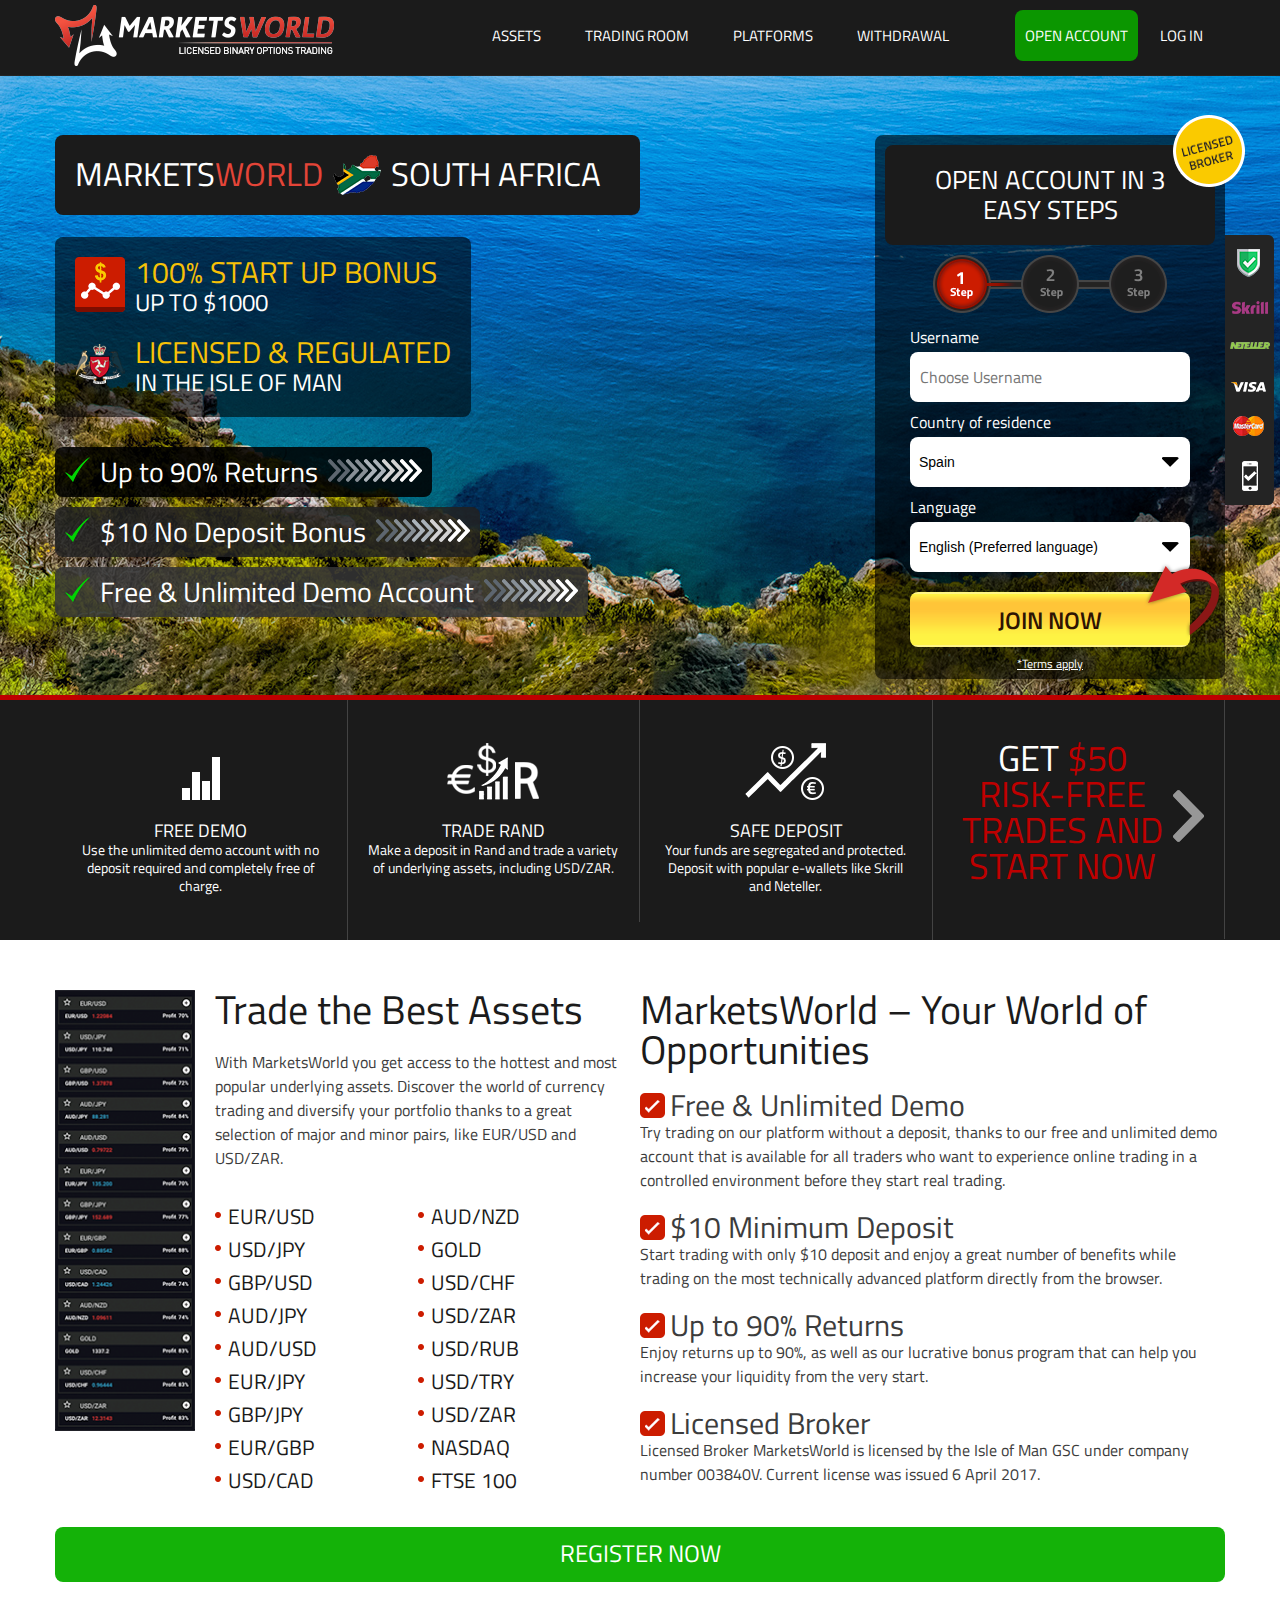
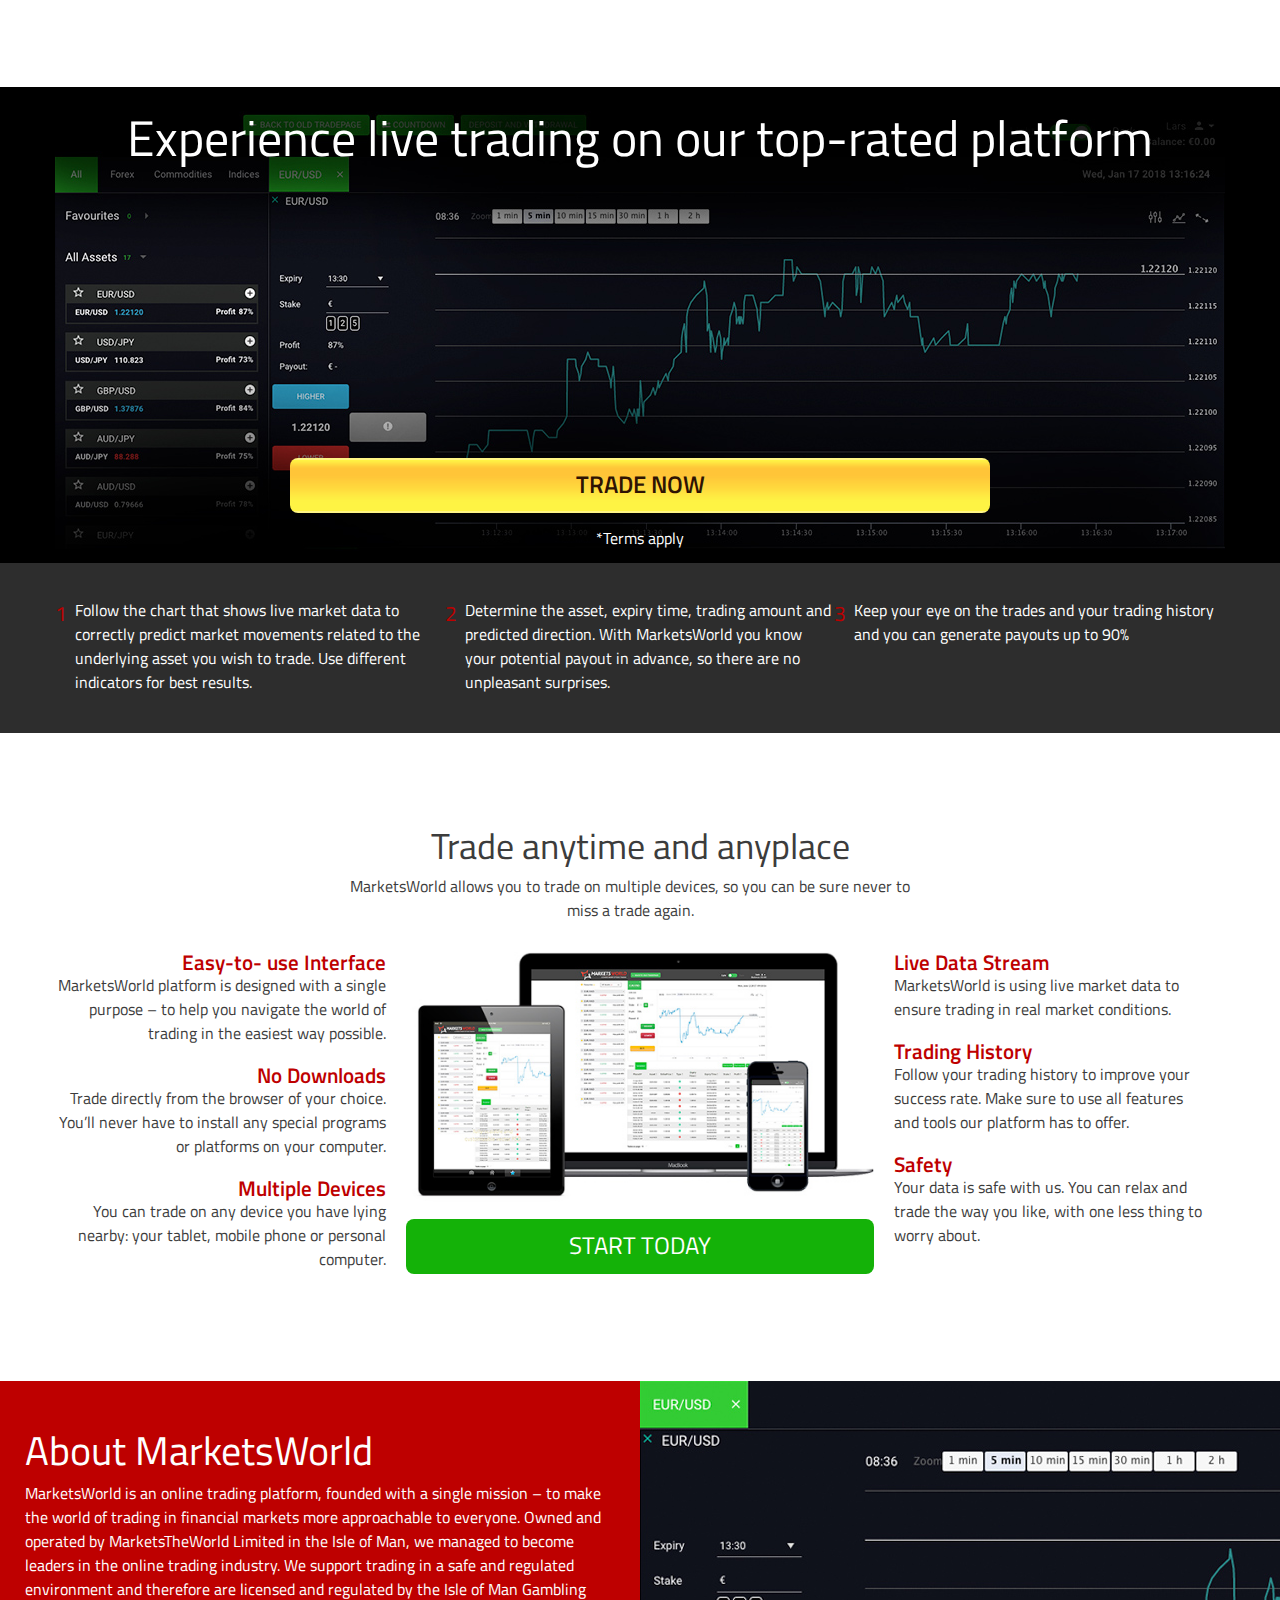
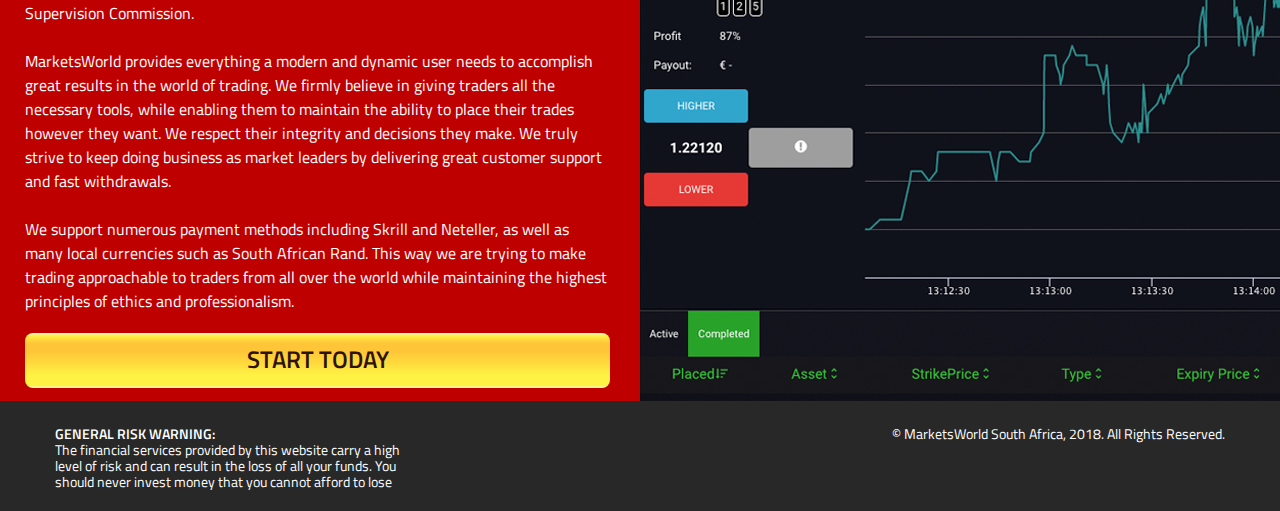
==== index.html @ 1f53af5d "chenged image" ====
<!DOCTYPE html>
<html>
<head>
	<meta charset="UTF-8">
	<title>MarketsWorld South Africa</title>
	<meta name="description" content="MarketsWorld South Africa">
	<meta http-equiv="Content-Language" content="en" /> 
	<meta http-equiv="X-UA-Compatible" content="IE=edge">
	<meta name="viewport" content="width=device-width, initial-scale=0.768, maximum-scale=0.768" />
	<meta http-equiv="Content-Language" content="da" /> 
	<link rel="alternate" href="https://www.marketsworld.co.za/"/>
	<link rel="shortcut icon" href="images/favicon.ico" type="image/x-icon">
	<link rel="icon" href="images/favicon.ico" type="image/x-icon">
	<link rel="stylesheet" href="main.css" type="text/css" />
	<script src="https://ajax.googleapis.com/ajax/libs/jquery/3.2.1/jquery.min.js"></script>
	<script src="https://ajax.aspnetcdn.com/ajax/jquery.validate/1.15.0/jquery.validate.js"></script>
	<script src="https://ajax.aspnetcdn.com/ajax/jquery.validate/1.11.1/additional-methods.js"></script>
	<!--[if IE]>
	  <script src="http://html5shiv.googlecode.com/svn/trunk/html5.js"></script><![endif]-->
	<!--[if lte IE 7]>
	  <script src="js/IE8.js" type="text/javascript"></script><![endif]-->
	<!--[if lt IE 7]>
	 <link rel="stylesheet" type="text/css" media="all" href="css/ie6.css"/><![endif]-->
	 <!-- BEGIN LivePerson Monitor. -->
	<script type="text/javascript">
		window.lpTag=window.lpTag||{},"undefined"==typeof window.lpTag._tagCount?(window.lpTag={site:'28302544'||"",section:lpTag.section||"",tagletSection:lpTag.tagletSection||null,autoStart:lpTag.autoStart!==!1,ovr:lpTag.ovr||{},_v:"1.8.0",_tagCount:1,protocol:"https:",events:{bind:function(t,e,i){lpTag.defer(function()

		{lpTag.events.bind(t,e,i)}
		,0)},trigger:function(t,e,i){lpTag.defer(function()

		{lpTag.events.trigger(t,e,i)}
		,1)}},defer:function(t,e)

		{0==e?(this._defB=this._defB||[],this._defB.push(t)):1==e?(this._defT=this._defT||[],this._defT.push(t)):(this._defL=this._defL||[],this._defL.push(t))}
		,load:function(t,e,i){var n=this;setTimeout(function()

		{n._load(t,e,i)}
		,0)},_load:function(t,e,i)

		{var n=t;t||(n=this.protocol+"//"+(this.ovr&&this.ovr.domain?this.ovr.domain:"lptag.liveperson.net")+"/tag/tag.js?site="+this.site);var a=document.createElement("script");a.setAttribute("charset",e?e:"UTF-8"),i&&a.setAttribute("id",i),a.setAttribute("src",n),document.getElementsByTagName("head").item(0).appendChild(a)}
		,init:function(){this._timing=this._timing||{},this._timing.start=(new Date).getTime();var t=this;window.attachEvent?window.attachEvent("onload",function()

		{t._domReady("domReady")}):(window.addEventListener("DOMContentLoaded",function(){t._domReady("contReady")},!1),window.addEventListener("load",function(){t._domReady("domReady")}
		,!1)),"undefined"==typeof window._lptStop&&this.load()},start:function()

		{this.autoStart=!0}
		,_domReady:function(t){this.isDom||(this.isDom=!0,this.events.trigger("LPT","DOM_READY",

		{t:t}
		)),this._timing[t]=(new Date).getTime()},vars:lpTag.vars||[],dbs:lpTag.dbs||[],ctn:lpTag.ctn||[],sdes:lpTag.sdes||[],hooks:lpTag.hooks||[],ev:lpTag.ev||[]},lpTag.init()):window.lpTag._tagCount+=1;
	</script>
	<!-- END LivePerson Monitor. -->
</head>
<body>

	<div class="wrapper">
		<header>
			<div class="login-form">
				<div class="content">
					<div class="close-login">X</div>
					<label class="login-error"><b>Invalid email or password.</b></label>
					<form id="login_form" action="https://www.marketsworld.com/users/sign_in_south_africa" method="post">
						<input class="input" id="user_login_email" name="user[email]" placeholder="E-MAIL" size="" type="email" value="" required>
						<input autocomplete="off" class="input" id="user_login_password" name="user[password]" placeholder="PASSWORD" size="" type="password" required>
						<input type="hidden" name="south_africa_login" value="true">
						<input id="login_button" class="submit" name="submit" type="submit" value="Log in">
					</form>
				</div>

			</div>
			<div class="topbar">
				<div class="content">
					<div class="logo"><img src="images/marketsworld-logo.png" alt="Marketsworld South Africa"/></div>
					<nav class="menu">
						<div class="navtoogle"></div>
						<ul class="nav">
							<li><a href="#ID-assets">Assets</a></li>
							<li><a href="#ID-tradingroom">Trading room</a></li>
							<li><a href="#ID-platform">Platforms</a></li>
							<li><a href="#ID-withdrawal">Withdrawal</a></li>
							<li>
								<div id="LP_DIV_1455013600175"><div id="LPMcontainer-1521010305046-0" class="LPMcontainer LPMoverlay" role="button" tabindex="0" style="display: none;"><div id="LPMlabel-1521010305048-1" class="LPMlabel">LIVE CHAT</div></div></div>
							</li>
							<li class="green menu-openaccount"><a>Open Account</a></li>
							<!-- <li class="menu-login"><a href="https://www.marketsworld.com/">Log in</a></li> -->
							<li class="menu-login"><a href="javascript:void(0)">Log in</a></li>
						</ul>
					</nav>
				</div>
				
			</div>
			<div class="slidearea">
				<div class="content">
					<div class="text">
						<!-- PAGE HEADER -->
						<h1><div>Markets<span>World</span></div><div class="flag"><img src="images/sa-flag.png" alt="MarketsWorld South Africa" /></div><div>South Africa</div></h1>

						<!-- SUBHEADERS WITH ICONS -->
						<div class="subheader">
							<div>
								<img src="images/icon-red-1.png" alt="100% Start Up Bonus" /><div><span>100% Start Up Bonus</span>Up to $1000</div>
							</div>
							<div>
								<img src="images/iom.png" alt="$50 risk free trades for new traders" /><div><span>Licensed &amp; Regulated</span>In the Isle of Man</div>
							</div>
						</div>

						<!-- BULLET POINTS -->
						<div class="bulletpoints">
							<ul>
								<li><img class="checkmark" src="images/checkmark.png" alt="Marketsworld South Africa"/><span>Up to 90% Returns</span><img class="arrows" src="images/arrows.png" alt="Marketsworld South Africa"/></li>
								<li><img class="checkmark" src="images/checkmark.png" alt="Marketsworld South Africa"/><span>$10 No Deposit Bonus</span><img class="arrows" src="images/arrows.png" alt="Marketsworld South Africa"/></li>
								<li><img class="checkmark" src="images/checkmark.png" alt="Marketsworld South Africa"/><span>Free &amp; Unlimited Demo Account</span><img class="arrows" src="images/arrows.png" alt="Marketsworld South Africa"/></li>
							</ul>
						</div>

					</div>

					<div class="reg">
						<div class="reg-box">						
							<div class="reg-header"><span>OPEN ACCOUNT IN 3 EASY STEPS</span></div>
							<div class="reg-icons"><img src="images/reg-icons.png" alt="Register with Marketsworld South Africa"/></div>
							<div class="splash-licensed"><img src="images/licensed-broker.png" alt="MarketsWorld Licensed Broker"/></div>
							<form name="registration_1" id="registration_one" class="registration_1" action="https://www.marketsworld.com/users" method="post">
								<input type="hidden" name="mw_sa_form" value="true">
								<div class="reg-content reg-step-1 first_part_1">
									<div class="steps"><img src="images/reg-step-1.png"/></div>
									<div>
										<label>Username</label>
										<input id="user_name_1" type="text" placeholder="Choose Username" name="user[login]" />

										<label>Country of residence</label>
										<div class="styled-select dropdown">
											<select id="user_country_1" name="user[country]">
												<option value="Afghanistan">Afghanistan</option>
												<option value="Åland Islands">Åland Islands</option>
												<option value="Albania">Albania</option>
												<option value="Algeria">Algeria</option>
												<option value="American Samoa">American Samoa</option>
												<option value="Andorra">Andorra</option>
												<option value="Angola">Angola</option>
												<option value="Anguilla">Anguilla</option>
												<option value="Antarctica">Antarctica</option>
												<option value="Antigua and Barbuda">Antigua and Barbuda</option>
												<option value="Argentina">Argentina</option>
												<option value="Armenia">Armenia</option>
												<option value="Aruba">Aruba</option>
												<option value="Australia">Australia</option>
												<option value="Austria">Austria</option>
												<option value="Azerbaijan">Azerbaijan</option>
												<option value="Bahamas">Bahamas</option>
												<option value="Bahrain">Bahrain</option>
												<option value="Bangladesh">Bangladesh</option>
												<option value="Barbados">Barbados</option>
												<option value="Belarus">Belarus</option>
												<option value="Belgium">Belgium</option>
												<option value="Belize">Belize</option>
												<option value="Benin">Benin</option>
												<option value="Bermuda">Bermuda</option>
												<option value="Bhutan">Bhutan</option>
												<option value="Bolivia">Bolivia</option>
												<option value="Bosnia and Herzegovina">Bosnia and Herzegovina</option>
												<option value="Botswana">Botswana</option>
												<option value="Bouvet Island">Bouvet Island</option>
												<option value="Brazil">Brazil</option>
												<option value="British Indian Ocean Territory">British Indian Ocean Territory</option>
												<option value="Brunei Darussalam">Brunei Darussalam</option>
												<option value="Bulgaria">Bulgaria</option>
												<option value="Burkina Faso">Burkina Faso</option>
												<option value="Burundi">Burundi</option>
												<option value="Cambodia">Cambodia</option>
												<option value="Cameroon">Cameroon</option>
												<option value="Canada">Canada</option>
												<option value="Cape Verde">Cape Verde</option>
												<option value="Cayman Islands">Cayman Islands</option>
												<option value="Central African Republic">Central African Republic</option>
												<option value="Chad">Chad</option>
												<option value="Chile">Chile</option>
												<option value="China">China</option>
												<option value="Christmas Island">Christmas Island</option>
												<option value="Cocos (Keeling) Islands">Cocos (Keeling) Islands</option>
												<option value="Colombia">Colombia</option>
												<option value="Comoros">Comoros</option>
												<option value="Congo">Congo</option>
												<option value="Congo, the Democratic Republic of the">Congo, the Democratic Republic of the</option>
												<option value="Cook Islands">Cook Islands</option>
												<option value="Costa Rica">Costa Rica</option>
												<option value="Croatia">Croatia</option>
												<option value="Cuba">Cuba</option>
												<option value="Cyprus">Cyprus</option>
												<option value="Czech Republic">Czech Republic</option>
												<option value="Côte d'Ivoire">Côte d'Ivoire</option>
												<option value="Denmark">Denmark</option>
												<option value="Djibouti">Djibouti</option>
												<option value="Dominica">Dominica</option>
												<option value="Dominican Republic">Dominican Republic</option>
												<option value="Ecuador">Ecuador</option>
												<option value="Egypt">Egypt</option>
												<option value="El Salvador">El Salvador</option>
												<option value="Equatorial Guinea">Equatorial Guinea</option>
												<option value="Eritrea">Eritrea</option>
												<option value="Estonia">Estonia</option>
												<option value="Ethiopia">Ethiopia</option>
												<option value="Falkland Islands (Malvinas)">Falkland Islands (Malvinas)</option>
												<option value="Faroe Islands">Faroe Islands</option>
												<option value="Fiji">Fiji</option>
												<option value="Finland">Finland</option>
												<option value="France">France</option>
												<option value="French Guiana">French Guiana</option>
												<option value="French Polynesia">French Polynesia</option>
												<option value="French Southern Territories">French Southern Territories</option>
												<option value="Gabon">Gabon</option>
												<option value="Gambia">Gambia</option>
												<option value="Georgia">Georgia</option>
												<option value="Germany">Germany</option>
												<option value="Ghana">Ghana</option>
												<option value="Gibraltar">Gibraltar</option>
												<option value="Greece">Greece</option>
												<option value="Greenland">Greenland</option>
												<option value="Grenada">Grenada</option>
												<option value="Guadeloupe">Guadeloupe</option>
												<option value="Guam">Guam</option>
												<option value="Guatemala">Guatemala</option>
												<option value="Guernsey">Guernsey</option>
												<option value="Guinea">Guinea</option>
												<option value="Guinea-Bissau">Guinea-Bissau</option>
												<option value="Guyana">Guyana</option>
												<option value="Haiti">Haiti</option>
												<option value="Heard Island and McDonald Islands">Heard Island and McDonald Islands</option>
												<option value="Holy See (Vatican City State)">Holy See (Vatican City State)</option>
												<option value="Honduras">Honduras</option>
												<option value="Hong Kong">Hong Kong</option>
												<option value="Hungary">Hungary</option>
												<option value="Iceland">Iceland</option>
												<option value="India">India</option>
												<option value="Indonesia">Indonesia</option>
												<option value="Iran, Islamic Republic of">Iran, Islamic Republic of</option>
												<option value="Iraq">Iraq</option>
												<option value="Ireland">Ireland</option>
												<option value="Isle of Man">Isle of Man</option>
												<option value="Israel">Israel</option>
												<option value="Jamaica">Jamaica</option>
												<option value="Japan">Japan</option>
												<option value="Jersey">Jersey</option>
												<option value="Jordan">Jordan</option>
												<option value="Kazakhstan">Kazakhstan</option>
												<option value="Kenya">Kenya</option>
												<option value="Kiribati">Kiribati</option>
												<option value="Korea, Democratic People's Republic of">Korea, Democratic People's Republic of</option>
												<option value="Korea, Republic of">Korea, Republic of</option>
												<option value="Kuwait">Kuwait</option>
												<option value="Kyrgyzstan">Kyrgyzstan</option>
												<option value="Lao People's Democratic Republic">Lao People's Democratic Republic</option>
												<option value="Latvia">Latvia</option>
												<option value="Lebanon">Lebanon</option>
												<option value="Lesotho">Lesotho</option>
												<option value="Liberia">Liberia</option>
												<option value="Libyan Arab Jamahiriya">Libyan Arab Jamahiriya</option>
												<option value="Liechtenstein">Liechtenstein</option>
												<option value="Lithuania">Lithuania</option>
												<option value="Luxembourg">Luxembourg</option>
												<option value="Macao">Macao</option>
												<option value="Macedonia, the former Yugoslav Republic of">Macedonia, the former Yugoslav Republic of</option>
												<option value="Madagascar">Madagascar</option>
												<option value="Malawi">Malawi</option>
												<option value="Malaysia">Malaysia</option>
												<option value="Maldives">Maldives</option>
												<option value="Mali">Mali</option>
												<option value="Malta">Malta</option>
												<option value="Marshall Islands">Marshall Islands</option>
												<option value="Martinique">Martinique</option>
												<option value="Mauritania">Mauritania</option>
												<option value="Mauritius">Mauritius</option>
												<option value="Mayotte">Mayotte</option>
												<option value="Mexico">Mexico</option>
												<option value="Micronesia, Federated States of">Micronesia, Federated States of</option>
												<option value="Moldova, Republic of">Moldova, Republic of</option>
												<option value="Monaco">Monaco</option>
												<option value="Mongolia">Mongolia</option>
												<option value="Montenegro">Montenegro</option>
												<option value="Montserrat">Montserrat</option>
												<option value="Morocco">Morocco</option>
												<option value="Mozambique">Mozambique</option>
												<option value="Myanmar">Myanmar</option>
												<option value="Namibia">Namibia</option>
												<option value="Nauru">Nauru</option>
												<option value="Nepal">Nepal</option>
												<option value="Netherlands">Netherlands</option>
												<option value="Netherlands Antilles">Netherlands Antilles</option>
												<option value="New Caledonia">New Caledonia</option>
												<option value="New Zealand">New Zealand</option>
												<option value="Nicaragua">Nicaragua</option>
												<option value="Niger">Niger</option>
												<option value="Nigeria">Nigeria</option>
												<option value="Niue">Niue</option>
												<option value="Norfolk Island">Norfolk Island</option>
												<option value="Northern Mariana Islands">Northern Mariana Islands</option>
												<option value="Norway">Norway</option>
												<option value="Oman">Oman</option>
												<option value="Pakistan">Pakistan</option>
												<option value="Palau">Palau</option>
												<option value="Palestinian Territory, Occupied">Palestinian Territory, Occupied</option>
												<option value="Panama">Panama</option>
												<option value="Papua New Guinea">Papua New Guinea</option>
												<option value="Paraguay">Paraguay</option>
												<option value="Peru">Peru</option>
												<option value="Philippines">Philippines</option>
												<option value="Pitcairn">Pitcairn</option>
												<option value="Poland">Poland</option>
												<option value="Portugal">Portugal</option>
												<option value="Puerto Rico">Puerto Rico</option>
												<option value="Qatar">Qatar</option>
												<option value="Romania">Romania</option>
												<option value="Russian Federation">Russian Federation</option>
												<option value="Rwanda">Rwanda</option>
												<option value="Réunion">Réunion</option>
												<option value="Saint Barthélemy">Saint Barthélemy</option>
												<option value="Saint Helena">Saint Helena</option>
												<option value="Saint Kitts and Nevis">Saint Kitts and Nevis</option>
												<option value="Saint Lucia">Saint Lucia</option>
												<option value="Saint Martin (French part)">Saint Martin (French part)</option>
												<option value="Saint Pierre and Miquelon">Saint Pierre and Miquelon</option>
												<option value="Saint Vincent and the Grenadines">Saint Vincent and the Grenadines</option>
												<option value="Samoa">Samoa</option>
												<option value="San Marino">San Marino</option>
												<option value="Sao Tome and Principe">Sao Tome and Principe</option>
												<option value="Saudi Arabia">Saudi Arabia</option>
												<option value="Senegal">Senegal</option>
												<option value="Serbia">Serbia</option>
												<option value="Seychelles">Seychelles</option>
												<option value="Sierra Leone">Sierra Leone</option>
												<option value="Singapore">Singapore</option>
												<option value="Slovakia">Slovakia</option>
												<option value="Slovenia">Slovenia</option>
												<option value="Solomon Islands">Solomon Islands</option>
												<option value="Somalia">Somalia</option>
												<option value="South Africa">South Africa</option>
												<option value="South Georgia and the South Sandwich Islands">South Georgia and the South Sandwich Islands</option>
												<option value="Spain" selected="selected">Spain</option>
												<option value="Sri Lanka">Sri Lanka</option>
												<option value="Sudan">Sudan</option>
												<option value="Suriname">Suriname</option>
												<option value="Svalbard and Jan Mayen">Svalbard and Jan Mayen</option>
												<option value="Swaziland">Swaziland</option>
												<option value="Sweden">Sweden</option>
												<option value="Switzerland">Switzerland</option>
												<option value="Syrian Arab Republic">Syrian Arab Republic</option>
												<option value="Taiwan">Taiwan</option>
												<option value="Tajikistan">Tajikistan</option>
												<option value="Tanzania, United Republic of">Tanzania, United Republic of</option>
												<option value="Thailand">Thailand</option>
												<option value="Timor-Leste">Timor-Leste</option>
												<option value="Togo">Togo</option>
												<option value="Tokelau">Tokelau</option>
												<option value="Tonga">Tonga</option>
												<option value="Trinidad and Tobago">Trinidad and Tobago</option>
												<option value="Tunisia">Tunisia</option>
												<option value="Turkey">Turkey</option>
												<option value="Turkmenistan">Turkmenistan</option>
												<option value="Turks and Caicos Islands">Turks and Caicos Islands</option>
												<option value="Tuvalu">Tuvalu</option>
												<option value="Uganda">Uganda</option>
												<option value="Ukraine">Ukraine</option>
												<option value="United Arab Emirates">United Arab Emirates</option>
												<option value="United Kingdom">United Kingdom</option>
												<option value="United States">United States</option>
												<option value="United States Minor Outlying Islands">United States Minor Outlying Islands</option>
												<option value="Uruguay">Uruguay</option>
												<option value="Uzbekistan">Uzbekistan</option>
												<option value="Vanuatu">Vanuatu</option>
												<option value="Venezuela">Venezuela</option>
												<option value="Viet Nam">Viet Nam</option>
												<option value="Virgin Islands, British">Virgin Islands, British</option>
												<option value="Virgin Islands, U.S.">Virgin Islands, U.S.</option>
												<option value="Wallis and Futuna">Wallis and Futuna</option>
												<option value="Western Sahara">Western Sahara</option>
												<option value="Yemen">Yemen</option>
												<option value="Zambia">Zambia</option>
												<option value="Zimbabwe">Zimbabwe</option>
											</select>
										</div>
										<label>Language</label>
										<div class="styled-select dropdown">
											<select id="user_last_chosen_language_1" name="user[last_chosen_language]">
												<option value="ES">Español (Preferred language)</option>
												<option value="BG">български (Preferred language)</option>
												<option value="DE">Deutsch (Preferred language)</option>
												<option value="AR">العربية (Preferred language)</option>
												<option value="CN">简体中文  (Preferred language)</option>
												<option value="RO">Română (Preferred language)</option>
												<option value="IT">Italiano (Preferred language)</option>
												<option value="RU">Русский (Preferred language)</option>
												<option value="PO">Português (Preferred language)</option>
												<option value="NL">Dutch (Preferred language)</option>
												<option value="FR">Français (Preferred language)</option>
												<option value="EN" selected="selected">English (Preferred language)</option>
											</select>
										</div>

										<div class="submit-btn"><img src="images/submit-btn-arrow.png" alt="MarketsWorld South Africa"/><input type="button" value="Join Now" class="join_now_1" /></div>
									</div>
									<span class="terms"><a href="#">*Terms apply</a></span>
								</div>
								<div class="reg-content reg-step-2 second_part_1">
									<div class="steps"><img src="images/reg-step-2.png"/></div>
									<div>
										<label>Password</label>
										<input id="user_password_1" type="password" placeholder="Choose password" name="user[password_alias]" title="8 to 20 characters long and includes one of each: uppercase; lowercase; and a number or symbol"/>

										<label>Repeat Password</label>
										<input id="user_password_repeat_1" type="password" placeholder="Repeat password" name="user[password_alias_confirmation]" title="Passwords must match" />

										<div class="birthday">
											<label>Date of birth</label>
											<div class="styled-select dropdown small day">
												<select class="birth" id="user_birthdate_3i_1" name="user[birthdate(3i)]">
													<option value="">Day</option>
													<option value="1">1</option>
													<option value="2">2</option>
													<option value="3">3</option>
													<option value="4">4</option>
													<option value="5">5</option>
													<option value="6">6</option>
													<option value="7">7</option>
													<option value="8">8</option>
													<option value="9">9</option>
													<option value="10">10</option>
													<option value="11">11</option>
													<option value="12">12</option>
													<option value="13">13</option>
													<option value="14">14</option>
													<option value="15">15</option>
													<option value="16">16</option>
													<option value="17">17</option>
													<option value="18">18</option>
													<option value="19">19</option>
													<option value="20">20</option>
													<option value="21">21</option>
													<option value="22">22</option>
													<option value="23">23</option>
													<option value="24">24</option>
													<option value="25">25</option>
													<option value="26">26</option>
													<option value="27">27</option>
													<option value="28">28</option>
													<option value="29">29</option>
													<option value="30">30</option>
													<option value="31">31</option>
												</select>
											</div>

											<div class="styled-select dropdown small month">
												<select class="birth" id="user_birthdate_2i_1" name="user[birthdate(2i)]">
													<option value="">Month</option>
													<option value="1">Jan</option>
													<option value="2">Feb</option>
													<option value="3">Mar</option>
													<option value="4">Apr</option>
													<option value="5">May</option>
													<option value="6">Jun</option>
													<option value="7">Jul</option>
													<option value="8">Aug</option>
													<option value="9">Sep</option>
													<option value="10">Oct</option>
													<option value="11">Nov</option>
													<option value="12">Dec</option>
												</select>
											</div>

											<div class="styled-select dropdown small year">
												<select class="birth" id="user_birthdate_1i_1" name="user[birthdate(1i)]">
												</select>
											</div>
										</div>

										<div id="birthdate_error_message_div_1"></div>

										<div class="submit-btn"><img src="images/submit-btn-arrow.png" alt="MarketsWorld South Africa"/><input type="button" value="Next Step" class="next_step_1" /></div>
										<span class="terms"><a href="#">*Terms apply</a></span>
									</div>
								</div>

								<div class="reg-content reg-step-3 third_part_1">
									<div class="steps"><img src="images/reg-step-3.png"/></div>
									<div>
										<label>Email</label>
										<input id="user_email_1" type="email" placeholder="Your email" name="user[email_alias]" />

										<label>Repeat email</label>
										<input id="user_email_repeat_1" type="email" placeholder="Repeat your email" name="user[email_alias_confirmation]" />

										<div class="check-terms"><input id="user_is_legal_age_1" value="1" type="checkbox" name="user[is_legal_age]"><label>I am 18 years or older</label></div>

										<div class="check-terms"><input id="user_terms_and_conditions_1" value="1" type="checkbox" name="user[terms_and_conditions]"><label>I accept the terms &amp; conditions</label></div>
										<input type="hidden" name="commit" value="Open account">
										<div class="submit-btn"><img src="images/submit-btn-arrow.png" alt="MarketsWorld South Africa"/><input type="submit" value="Complete Registration" class="complete_reg_1" data-disable-with="Complete Registration" /></div>
									</div>
									<span class="terms"><a href="#">*Terms apply</a></span>
								</div>
							</form>
						</div>					
					</div>
					<div class="button yellow mobile-show" style="clear: both; margin-bottom:20px;"><a href="#">Get Started now</a></div>
				</div>
			</div>
			<div class="four-boxes">
				<div class="content">
					<ul>
						<li>
							<div class="icon"><div><img src="images/icon-indicies.png" alt="Marketsworld Indicies"/></div></div>
							<span>FREE DEMO</span>
							<div class="text">Use the unlimited demo account with no deposit required and completely free of charge.</div>
						</li>
						<li>
							<div class="icon"><div><img src="images/icon-traderand.png" alt="Marketsworld trade Rand"/></div></div>
							<span>TRADE RAND</span>
							<div class="text">Make a deposit in Rand and trade a variety of underlying assets, including USD/ZAR.</div>
						</li>
						<li>
							<div class="icon"><div><img src="images/icon-forex.png" alt="Marketsworld forex"/></div></div>
							<span>SAFE DEPOSIT</span>
							<div class="text">Your funds are segregated and protected. Deposit with popular e-wallets like Skrill and Neteller.</div>
						</li>
						<li>
							<img class="four-boxes-arrow" src="images/arrow-grey.png" alt="Marketsworld Indicies"/>
							Get <span>$50 RISK-FREE TRADES AND START NOW</span>
						</li>
					</ul>
				</div>
			</div>
		</header>
		<main>
			<!-- ASSETS -->
			<div id="ID-assets" class="assets">
				<div class="content">
					<div class="left">
						<div class="assets-img"><img src="images/assets.png" alt="Marketsworld assets"></div>
						<div class="assets-list">
							<!-- <h2>Lots of <span>assets</span> to trade</h2> -->
							<h2>Trade the Best Assets</h2>
							<div class="text">
								With MarketsWorld you get access to the hottest and most popular underlying assets. Discover the world of currency trading and diversify your portfolio thanks to a great selection of major and minor pairs, like EUR/USD and USD/ZAR.
							</div>
							<div class="list">
								<ul>
									<li>EUR/USD</li>
									<li>USD/JPY</li>
									<li>GBP/USD</li>
									<li>AUD/JPY</li>
									<li>AUD/USD</li>
									<li>EUR/JPY</li>
									<li>GBP/JPY</li>
									<li>EUR/GBP</li>
									<li>USD/CAD</li>
								</ul>
							</div>
							<div class="list">
								<ul>
									<li>AUD/NZD</li>
									<li>GOLD</li>
									<li>USD/CHF</li>
									<li>USD/ZAR</li>
									<li>USD/RUB</li>
									<li>USD/TRY</li>
									<li>USD/ZAR</li>
									<li>NASDAQ</li>
									<li>FTSE 100</li>
								</ul>
							</div>

						</div>
					</div>
					<div class="right">
						<!-- <h2>Why <span>trade</span> on Marketsworld</h2> -->
						<h2>MarketsWorld – Your World of Opportunities</h2>
						<div class="text">
							<img src="images/checkmark-red.png" alt="MarketsWorld South Africa"/><span>Free & Unlimited Demo</span>
							<div>Try trading on our platform without a deposit, thanks to our free and unlimited demo account that is available for all traders who want to experience online trading in a controlled environment before they start real trading.</div>
						</div>
						<div class="text">
							<img src="images/checkmark-red.png" alt="MarketsWorld South Africa"/><span>$10 Minimum Deposit</span>
							<div>Start trading with only $10 deposit and enjoy a great number of benefits while trading on the most technically advanced platform directly from the browser.</div>
						</div>
						<div class="text">
							<img src="images/checkmark-red.png" alt="MarketsWorld South Africa"/><span>Up to 90% Returns</span>
							<div>Enjoy returns up to 90%, as well as our lucrative bonus program that can help you increase your liquidity from the very start.</div>
						</div>
						<div class="text">
							<img src="images/checkmark-red.png" alt="MarketsWorld South Africa"/><span>Licensed Broker</span>
							<div>Licensed Broker MarketsWorld is licensed by the Isle of Man GSC under company number 003840V. Current license was issued 6 April 2017.</div>
						</div>
					</div>
					<div class="button green"><a>Register now</a></div>
				</div>
			</div>

			<!-- TRADING ROOM -->
			<div id="ID-tradingroom" class="tradingroom">

				<div class="image">
					<div class="content">
						<!-- <h3>New and <span>unique trading room</span>,<br> to give you an excellent overview</h3> -->
						<h3>Experience live trading on our top-rated platform</h3>
						<div class="button yellow"><a>TRADE NOW</a></div>
						<span>*Terms apply</span>
					</div>
				</div>
				<div class="steps">
					<div class="content">
						<ul>
							<li><span>1</span><div class="text">Follow the chart that shows live market data to correctly predict market movements related to the underlying asset you wish to trade. Use different indicators for best results.</div></li>
							<li><span>2</span><div class="text">Determine the asset, expiry time, trading amount and predicted direction. With MarketsWorld you know your potential payout in advance, so there are no unpleasant surprises.</div></li>
							<li><span>3</span><div class="text">Keep your eye on the trades and your trading history and you can generate payouts up to 90%</div></li>
						</ul>
					</div>
				</div>
			</div>

			<!-- PLATFORMS -->
			<div id="ID-platform" class="platforms">
				<div class="content">
					<div class="platforms-header">
						<!-- <h4>Trade on <span>all platforms</span></h4> -->
						<h4>Trade anytime and anyplace</h4>
						<div class="text">MarketsWorld allows you to trade on multiple devices, so you can be sure never to miss a trade again.</div>
					</div>
					<div class="left-text">
						<div class="text">
							<span>Easy-to- use Interface</span>
							MarketsWorld platform is designed with a single purpose – to help you navigate the world of trading in the easiest way possible.
						</div>
						<div class="text">
							<span>No Downloads</span>
							Trade directly from the browser of your choice. You’ll never have to install any special programs or platforms on your computer.
						</div>
						<div class="text">
							<span>Multiple Devices</span>
							You can trade on any device you have lying nearby: your tablet, mobile phone or personal computer.
						</div>
					</div>
					<div class="middle">
						<img src="images/platforms.jpg" alt="MarketsWorld South Africa"/>
						<div class="button green"><a>Start today</a></div>
					</div>
					<div class="right-text">
						<div class="text">
							<span>Live Data Stream</span>
							MarketsWorld is using live market data to ensure trading in real market conditions.
						</div>
						<div class="text">
							<span>Trading History</span>
							Follow your trading history to improve your success rate. Make sure to use all features and tools our platform has to offer.
						</div>
						<div class="text">
							<span>Safety</span>
							Your data is safe with us. You can relax and trade the way you like, with one less thing to worry about.
						</div>
					</div>
				</div>
			</div>

			<!-- WITHDRAWAL -->
			<div id="ID-withdrawal" class="withdrawal">
				<div class="withdrawal-left">
					<div class="content-split">
						<h5>About MarketsWorld</h5>
						<div class="text">
							MarketsWorld is an online trading platform, founded with a single mission – to make the world of trading in financial markets more approachable to everyone. Owned and operated by MarketsTheWorld Limited in the Isle of Man, we managed to become leaders in the online trading industry. We support trading in a safe and regulated environment and therefore are licensed and regulated by the Isle of Man Gambling Supervision Commission. 
							<br><br>
							MarketsWorld provides everything a modern and dynamic user needs to accomplish great results in the world of trading. We firmly believe in giving traders all the necessary tools, while enabling them to maintain the ability to place their trades however they want. We respect their integrity and decisions they make. We truly strive to keep doing business as market leaders by delivering great customer support and fast withdrawals.
							<br><br>
							We support numerous payment methods including Skrill and Neteller, as well as many local currencies such as South African Rand. This way we are trying to make trading approachable to traders from all over the world while maintaining the highest principles of ethics and professionalism.
						</div>
						<div class="button yellow"><a>Start today</a></div>
					</div>

				</div>
				<div class="withdrawal-right">
					<div class="content-split">
					</div>
				</div>
			</div>
		</main>

		<footer>
			<div class="content">
				<div>
					<strong>GENERAL RISK WARNING:</strong>
					The financial services provided by this website carry a high level of risk and can result in the loss of all your funds. You should never invest money that you cannot afford to lose
				</div>

				<div>
					© MarketsWorld South Africa, 2018. All Rights Reserved.
				</div>
			</div>
		</footer>
	</div>


	<div class="overlay">
		<div class="reg-box">
			<div class="close">X</div>
			<div class="left">
				<div class="text">
					<div class="logo"><img src="images/marketsworld-logo.png" alt="Marketsworld South Africa"/></div>
					<!-- SUBHEADERS WITH ICONS -->
					<div class="subheader">
						<div>
							<img src="images/icon-red-1.png" alt="$50 risk free trades for new traders" /><div><span>$50 risk free</span>trades for new traders</div>
						</div>
						<div>
							<img src="images/icon-red-2.png" alt="$50 risk free trades for new traders" /><div><span>Licensed &amp; regulated</span>in the british isles</div>
						</div>
					</div>

					<!-- BULLET POINTS -->
					<div class="bulletpoints">
						<ul>
							<li><img class="checkmark" src="images/checkmark.png" alt="Marketsworld South Africa"/><span>Earn up to 90% Returns</span><img class="arrows" src="images/arrows.png" alt="Marketsworld South Africa"/></li>
							<li><img class="checkmark" src="images/checkmark.png" alt="Marketsworld South Africa"/><span>up to $1,000 start up bonus</span><img class="arrows" src="images/arrows.png" alt="Marketsworld South Africa"/></li>
							<li><img class="checkmark" src="images/checkmark.png" alt="Marketsworld South Africa"/><span>$10 Risk Free - No deposit bonus</span><img class="arrows" src="images/arrows.png" alt="Marketsworld South Africa"/></li>
						</ul>
					</div>
				</div>
			</div>
			<div class="right">
				<ul class="steps">
					<li id="step_one" class="active current"><img class="grey" src="images/steps-checkmark-grey.png" alt="Marketsworld South Africa" /><img class="green" src="images/steps-checkmark-green.png" alt="Marketsworld South Africa" /><span>Step 1</span></li>
					<li id="step_two" class="active"><img class="grey" src="images/steps-checkmark-grey.png" alt="Marketsworld South Africa" /><img class="green" src="images/steps-checkmark-green.png" alt="Marketsworld South Africa" /><span>Step 2</span></li>
					<li id="step_three" class="active"><img class="grey" src="images/steps-checkmark-grey.png" alt="Marketsworld South Africa" /><img class="green" src="images/steps-checkmark-green.png" alt="Marketsworld South Africa" /><span>Step 3</span></li>
				</ul>
				<div class="reg-header">Sign up in 3 steps</div>
				<div class="overlay-reg-box">
					<form name="registration_2" id="registration_two" class="registration_2" action="https://www.marketsworld.com/users" method="post">
						<input type="hidden" name="mw_sa_form" value="true">
						<div class="reg-content reg-step-1 first_part_2">
						
							<label>Username</label>
							<input id="user_name_2" type="text" placeholder="Choose Username" name="user[login]" />

							<label>Country of residence</label>
							<div class="styled-select dropdown">
								<select id="user_country_2" name="user[country]">
									<option value="Afghanistan">Afghanistan</option>
									<option value="Åland Islands">Åland Islands</option>
									<option value="Albania">Albania</option>
									<option value="Algeria">Algeria</option>
									<option value="American Samoa">American Samoa</option>
									<option value="Andorra">Andorra</option>
									<option value="Angola">Angola</option>
									<option value="Anguilla">Anguilla</option>
									<option value="Antarctica">Antarctica</option>
									<option value="Antigua and Barbuda">Antigua and Barbuda</option>
									<option value="Argentina">Argentina</option>
									<option value="Armenia">Armenia</option>
									<option value="Aruba">Aruba</option>
									<option value="Australia">Australia</option>
									<option value="Austria">Austria</option>
									<option value="Azerbaijan">Azerbaijan</option>
									<option value="Bahamas">Bahamas</option>
									<option value="Bahrain">Bahrain</option>
									<option value="Bangladesh">Bangladesh</option>
									<option value="Barbados">Barbados</option>
									<option value="Belarus">Belarus</option>
									<option value="Belgium">Belgium</option>
									<option value="Belize">Belize</option>
									<option value="Benin">Benin</option>
									<option value="Bermuda">Bermuda</option>
									<option value="Bhutan">Bhutan</option>
									<option value="Bolivia">Bolivia</option>
									<option value="Bosnia and Herzegovina">Bosnia and Herzegovina</option>
									<option value="Botswana">Botswana</option>
									<option value="Bouvet Island">Bouvet Island</option>
									<option value="Brazil">Brazil</option>
									<option value="British Indian Ocean Territory">British Indian Ocean Territory</option>
									<option value="Brunei Darussalam">Brunei Darussalam</option>
									<option value="Bulgaria">Bulgaria</option>
									<option value="Burkina Faso">Burkina Faso</option>
									<option value="Burundi">Burundi</option>
									<option value="Cambodia">Cambodia</option>
									<option value="Cameroon">Cameroon</option>
									<option value="Canada">Canada</option>
									<option value="Cape Verde">Cape Verde</option>
									<option value="Cayman Islands">Cayman Islands</option>
									<option value="Central African Republic">Central African Republic</option>
									<option value="Chad">Chad</option>
									<option value="Chile">Chile</option>
									<option value="China">China</option>
									<option value="Christmas Island">Christmas Island</option>
									<option value="Cocos (Keeling) Islands">Cocos (Keeling) Islands</option>
									<option value="Colombia">Colombia</option>
									<option value="Comoros">Comoros</option>
									<option value="Congo">Congo</option>
									<option value="Congo, the Democratic Republic of the">Congo, the Democratic Republic of the</option>
									<option value="Cook Islands">Cook Islands</option>
									<option value="Costa Rica">Costa Rica</option>
									<option value="Croatia">Croatia</option>
									<option value="Cuba">Cuba</option>
									<option value="Cyprus">Cyprus</option>
									<option value="Czech Republic">Czech Republic</option>
									<option value="Côte d'Ivoire">Côte d'Ivoire</option>
									<option value="Denmark">Denmark</option>
									<option value="Djibouti">Djibouti</option>
									<option value="Dominica">Dominica</option>
									<option value="Dominican Republic">Dominican Republic</option>
									<option value="Ecuador">Ecuador</option>
									<option value="Egypt">Egypt</option>
									<option value="El Salvador">El Salvador</option>
									<option value="Equatorial Guinea">Equatorial Guinea</option>
									<option value="Eritrea">Eritrea</option>
									<option value="Estonia">Estonia</option>
									<option value="Ethiopia">Ethiopia</option>
									<option value="Falkland Islands (Malvinas)">Falkland Islands (Malvinas)</option>
									<option value="Faroe Islands">Faroe Islands</option>
									<option value="Fiji">Fiji</option>
									<option value="Finland">Finland</option>
									<option value="France">France</option>
									<option value="French Guiana">French Guiana</option>
									<option value="French Polynesia">French Polynesia</option>
									<option value="French Southern Territories">French Southern Territories</option>
									<option value="Gabon">Gabon</option>
									<option value="Gambia">Gambia</option>
									<option value="Georgia">Georgia</option>
									<option value="Germany">Germany</option>
									<option value="Ghana">Ghana</option>
									<option value="Gibraltar">Gibraltar</option>
									<option value="Greece">Greece</option>
									<option value="Greenland">Greenland</option>
									<option value="Grenada">Grenada</option>
									<option value="Guadeloupe">Guadeloupe</option>
									<option value="Guam">Guam</option>
									<option value="Guatemala">Guatemala</option>
									<option value="Guernsey">Guernsey</option>
									<option value="Guinea">Guinea</option>
									<option value="Guinea-Bissau">Guinea-Bissau</option>
									<option value="Guyana">Guyana</option>
									<option value="Haiti">Haiti</option>
									<option value="Heard Island and McDonald Islands">Heard Island and McDonald Islands</option>
									<option value="Holy See (Vatican City State)">Holy See (Vatican City State)</option>
									<option value="Honduras">Honduras</option>
									<option value="Hong Kong">Hong Kong</option>
									<option value="Hungary">Hungary</option>
									<option value="Iceland">Iceland</option>
									<option value="India">India</option>
									<option value="Indonesia">Indonesia</option>
									<option value="Iran, Islamic Republic of">Iran, Islamic Republic of</option>
									<option value="Iraq">Iraq</option>
									<option value="Ireland">Ireland</option>
									<option value="Isle of Man">Isle of Man</option>
									<option value="Israel">Israel</option>
									<option value="Jamaica">Jamaica</option>
									<option value="Japan">Japan</option>
									<option value="Jersey">Jersey</option>
									<option value="Jordan">Jordan</option>
									<option value="Kazakhstan">Kazakhstan</option>
									<option value="Kenya">Kenya</option>
									<option value="Kiribati">Kiribati</option>
									<option value="Korea, Democratic People's Republic of">Korea, Democratic People's Republic of</option>
									<option value="Korea, Republic of">Korea, Republic of</option>
									<option value="Kuwait">Kuwait</option>
									<option value="Kyrgyzstan">Kyrgyzstan</option>
									<option value="Lao People's Democratic Republic">Lao People's Democratic Republic</option>
									<option value="Latvia">Latvia</option>
									<option value="Lebanon">Lebanon</option>
									<option value="Lesotho">Lesotho</option>
									<option value="Liberia">Liberia</option>
									<option value="Libyan Arab Jamahiriya">Libyan Arab Jamahiriya</option>
									<option value="Liechtenstein">Liechtenstein</option>
									<option value="Lithuania">Lithuania</option>
									<option value="Luxembourg">Luxembourg</option>
									<option value="Macao">Macao</option>
									<option value="Macedonia, the former Yugoslav Republic of">Macedonia, the former Yugoslav Republic of</option>
									<option value="Madagascar">Madagascar</option>
									<option value="Malawi">Malawi</option>
									<option value="Malaysia">Malaysia</option>
									<option value="Maldives">Maldives</option>
									<option value="Mali">Mali</option>
									<option value="Malta">Malta</option>
									<option value="Marshall Islands">Marshall Islands</option>
									<option value="Martinique">Martinique</option>
									<option value="Mauritania">Mauritania</option>
									<option value="Mauritius">Mauritius</option>
									<option value="Mayotte">Mayotte</option>
									<option value="Mexico">Mexico</option>
									<option value="Micronesia, Federated States of">Micronesia, Federated States of</option>
									<option value="Moldova, Republic of">Moldova, Republic of</option>
									<option value="Monaco">Monaco</option>
									<option value="Mongolia">Mongolia</option>
									<option value="Montenegro">Montenegro</option>
									<option value="Montserrat">Montserrat</option>
									<option value="Morocco">Morocco</option>
									<option value="Mozambique">Mozambique</option>
									<option value="Myanmar">Myanmar</option>
									<option value="Namibia">Namibia</option>
									<option value="Nauru">Nauru</option>
									<option value="Nepal">Nepal</option>
									<option value="Netherlands">Netherlands</option>
									<option value="Netherlands Antilles">Netherlands Antilles</option>
									<option value="New Caledonia">New Caledonia</option>
									<option value="New Zealand">New Zealand</option>
									<option value="Nicaragua">Nicaragua</option>
									<option value="Niger">Niger</option>
									<option value="Nigeria">Nigeria</option>
									<option value="Niue">Niue</option>
									<option value="Norfolk Island">Norfolk Island</option>
									<option value="Northern Mariana Islands">Northern Mariana Islands</option>
									<option value="Norway">Norway</option>
									<option value="Oman">Oman</option>
									<option value="Pakistan">Pakistan</option>
									<option value="Palau">Palau</option>
									<option value="Palestinian Territory, Occupied">Palestinian Territory, Occupied</option>
									<option value="Panama">Panama</option>
									<option value="Papua New Guinea">Papua New Guinea</option>
									<option value="Paraguay">Paraguay</option>
									<option value="Peru">Peru</option>
									<option value="Philippines">Philippines</option>
									<option value="Pitcairn">Pitcairn</option>
									<option value="Poland">Poland</option>
									<option value="Portugal">Portugal</option>
									<option value="Puerto Rico">Puerto Rico</option>
									<option value="Qatar">Qatar</option>
									<option value="Romania">Romania</option>
									<option value="Russian Federation">Russian Federation</option>
									<option value="Rwanda">Rwanda</option>
									<option value="Réunion">Réunion</option>
									<option value="Saint Barthélemy">Saint Barthélemy</option>
									<option value="Saint Helena">Saint Helena</option>
									<option value="Saint Kitts and Nevis">Saint Kitts and Nevis</option>
									<option value="Saint Lucia">Saint Lucia</option>
									<option value="Saint Martin (French part)">Saint Martin (French part)</option>
									<option value="Saint Pierre and Miquelon">Saint Pierre and Miquelon</option>
									<option value="Saint Vincent and the Grenadines">Saint Vincent and the Grenadines</option>
									<option value="Samoa">Samoa</option>
									<option value="San Marino">San Marino</option>
									<option value="Sao Tome and Principe">Sao Tome and Principe</option>
									<option value="Saudi Arabia">Saudi Arabia</option>
									<option value="Senegal">Senegal</option>
									<option value="Serbia">Serbia</option>
									<option value="Seychelles">Seychelles</option>
									<option value="Sierra Leone">Sierra Leone</option>
									<option value="Singapore">Singapore</option>
									<option value="Slovakia">Slovakia</option>
									<option value="Slovenia">Slovenia</option>
									<option value="Solomon Islands">Solomon Islands</option>
									<option value="Somalia">Somalia</option>
									<option value="South Africa">South Africa</option>
									<option value="South Georgia and the South Sandwich Islands">South Georgia and the South Sandwich Islands</option>
									<option value="Spain" selected="selected">Spain</option>
									<option value="Sri Lanka">Sri Lanka</option>
									<option value="Sudan">Sudan</option>
									<option value="Suriname">Suriname</option>
									<option value="Svalbard and Jan Mayen">Svalbard and Jan Mayen</option>
									<option value="Swaziland">Swaziland</option>
									<option value="Sweden">Sweden</option>
									<option value="Switzerland">Switzerland</option>
									<option value="Syrian Arab Republic">Syrian Arab Republic</option>
									<option value="Taiwan">Taiwan</option>
									<option value="Tajikistan">Tajikistan</option>
									<option value="Tanzania, United Republic of">Tanzania, United Republic of</option>
									<option value="Thailand">Thailand</option>
									<option value="Timor-Leste">Timor-Leste</option>
									<option value="Togo">Togo</option>
									<option value="Tokelau">Tokelau</option>
									<option value="Tonga">Tonga</option>
									<option value="Trinidad and Tobago">Trinidad and Tobago</option>
									<option value="Tunisia">Tunisia</option>
									<option value="Turkey">Turkey</option>
									<option value="Turkmenistan">Turkmenistan</option>
									<option value="Turks and Caicos Islands">Turks and Caicos Islands</option>
									<option value="Tuvalu">Tuvalu</option>
									<option value="Uganda">Uganda</option>
									<option value="Ukraine">Ukraine</option>
									<option value="United Arab Emirates">United Arab Emirates</option>
									<option value="United Kingdom">United Kingdom</option>
									<option value="United States">United States</option>
									<option value="United States Minor Outlying Islands">United States Minor Outlying Islands</option>
									<option value="Uruguay">Uruguay</option>
									<option value="Uzbekistan">Uzbekistan</option>
									<option value="Vanuatu">Vanuatu</option>
									<option value="Venezuela">Venezuela</option>
									<option value="Viet Nam">Viet Nam</option>
									<option value="Virgin Islands, British">Virgin Islands, British</option>
									<option value="Virgin Islands, U.S.">Virgin Islands, U.S.</option>
									<option value="Wallis and Futuna">Wallis and Futuna</option>
									<option value="Western Sahara">Western Sahara</option>
									<option value="Yemen">Yemen</option>
									<option value="Zambia">Zambia</option>
									<option value="Zimbabwe">Zimbabwe</option>
								</select>
							</div>
								<label>Language</label>
								<div class="styled-select dropdown">
									<select id="user_last_chosen_language_2">
										<option value="ES">Español (Preferred language)</option>
										<option value="BG">български (Preferred language)</option>
										<option value="DE">Deutsch (Preferred language)</option>
										<option value="AR">العربية (Preferred language)</option>
										<option value="CN">简体中文  (Preferred language)</option>
										<option value="RO">Română (Preferred language)</option>
										<option value="IT">Italiano (Preferred language)</option>
										<option value="RU">Русский (Preferred language)</option>
										<option value="PO">Português (Preferred language)</option>
										<option value="NL">Dutch (Preferred language)</option>
										<option value="FR">Français (Preferred language)</option>
										<option value="EN" selected="selected">English (Preferred language)</option>
									</select>
									</div>

									<div class="submit-btn"><img src="images/submit-btn-arrow.png" alt="MarketsWorld South Africa"/><input type="button" value="Join Now" class="join_now_2"/></div>
						
						<span class="terms"><a href="#">*Terms apply</a></span>
					</div>
					<div class="reg-content reg-step-2 second_part_2">
						
							<label>Password</label>
							<input id="user_password_2" type="password" placeholder="Choose password" name="user[password_alias]" title="8 to 20 characters long and includes one of each: uppercase; lowercase; and a number or symbol"/>

							<label>Repeat Password</label>
							<input id="user_password_repeat_2" type="password" placeholder="Repeat password" name="user[password_alias_confirmation]" title="Passwords must match" />

							<div class="birthday">
								<label>Date of birth</label>
								<div class="styled-select dropdown small day">
									<select class="birth" id="user_birthdate_3i_2" name="user[birthdate(3i)]">
										<option value="">Day</option>
										<option value="1">1</option>
										<option value="2">2</option>
										<option value="3">3</option>
										<option value="4">4</option>
										<option value="5">5</option>
										<option value="6">6</option>
										<option value="7">7</option>
										<option value="8">8</option>
										<option value="9">9</option>
										<option value="10">10</option>
										<option value="11">11</option>
										<option value="12">12</option>
										<option value="13">13</option>
										<option value="14">14</option>
										<option value="15">15</option>
										<option value="16">16</option>
										<option value="17">17</option>
										<option value="18">18</option>
										<option value="19">19</option>
										<option value="20">20</option>
										<option value="21">21</option>
										<option value="22">22</option>
										<option value="23">23</option>
										<option value="24">24</option>
										<option value="25">25</option>
										<option value="26">26</option>
										<option value="27">27</option>
										<option value="28">28</option>
										<option value="29">29</option>
										<option value="30">30</option>
										<option value="31">31</option>
									</select>
								</div>

								<div class="styled-select dropdown small month">
									<select class="birth" id="user_birthdate_2i_2" name="user[birthdate(2i)]">
										<option value="">Month</option>
										<option value="1">Jan</option>
										<option value="2">Feb</option>
										<option value="3">Mar</option>
										<option value="4">Apr</option>
										<option value="5">May</option>
										<option value="6">Jun</option>
										<option value="7">Jul</option>
										<option value="8">Aug</option>
										<option value="9">Sep</option>
										<option value="10">Oct</option>
										<option value="11">Nov</option>
										<option value="12">Dec</option>
									</select>
								</div>

								<div class="styled-select dropdown small year">
									<select class="birth" id="user_birthdate_1i_2" name="user[birthdate(1i)]">
									</select>
								</div>
							</div>

							<div id="birthdate_error_message_div_2"></div>

							<div class="submit-btn"><img src="images/submit-btn-arrow.png" alt="MarketsWorld South Africa"/><input type="button" value="Next Step" class="next_step_2" /></div>
							<span class="terms"><a href="#">*Terms apply</a></span>
					</div>
					<div class="reg-content reg-step-3 third_part_2">
						
							<label>Email</label>
							<input id="user_email_2" type="email" placeholder="Your email" name="user[email_alias]" />

							<label>Repeat email</label>
							<input id="user_email_repeat_2" type="email" placeholder="Repeat your email" name="user[email_alias_confirmation]" />

							<div class="check-terms"><input id="user_is_legal_age_2" value="1" type="checkbox" name="user[is_legal_age]"><label>I am 18 years or older</label></div>

							<div class="check-terms"><input id="user_terms_and_conditions_2" value="1" type="checkbox" name="user[terms_and_conditions]"><label>I accept the terms &amp; conditions</label></div>


							<input type="hidden" name="commit" value="Open account">
							<div class="submit-btn"><img src="images/submit-btn-arrow.png" alt="MarketsWorld South Africa"/><input type="submit" value="Finish registration" class="complete_reg_2" data-disable-with="Finish registration"/></div>
						</form>
						<span class="terms"><a href="#">*Terms apply</a></span>
					</div>
					</form>
				</div>

			</div>
		</div>
	</div>


	<script>
		var url_string = decodeURIComponent(window.location.search.substring(0));
		if(url_string == "" || url_string == null)
		{

		}
		else
		{
		  var err_msg=url_string.split("?");
		  if(err_msg[1]=="" || err_msg[1] == null )
		  {

		  }
		  else
		  {
		    var err=err_msg[1].split("=");
		    if(err[0]=="error")
		    {
		      if(err[1]=="invalid")
		      {
		      	$(".login-form").css({"display":"block"});
		        $(".login-error").css({"display":"inline-block"});
		      }
		    }

		  }
		}



		var user_age=0;
		$("#registration_one").validate({
	      debug: false,
	      rules: {
	        // RK: NOTE: strange bug requires that remote is last to be checked
	        "user[login]": {
	          "pattern": /^[A-Za-z0-9\-_]{3,40}$/,
	          required: true,
	          remote: "https://www.marketsworld.com/users/check_duplicate_username",
	        },
	        "user[password_alias]" : {
	          'pattern': /^(?=.*[a-z])(?=.*[A-Z])((?=.*\d)|(?=.*[$@$!%*?&]))[A-Za-z\d$@$!%*?&]{8,20}/,
	          required: true
	        },
	        "user[password_alias_confirmation]" : {
	          required: true,
	          equalTo: "#user_password_1"
	        },
	        "user[email_alias]": {
	          "pattern": /^([a-zA-Z0-9_\-\.]+)@((\[[0-9]{1,3}\.[0-9]{1,3}\.[0-9]{1,3}\.)|(([a-zA-Z0-9\-]+\.)+))([a-zA-Z]{2,4}|[0-9]{1,3})(\]?)$/,
	          required: true,
	          remote:"https://www.marketsworld.com/users/check_duplicate_email"
	        },
	        "user[email_alias_confirmation]" : {
	          required: true,
	          equalTo: "#user_email_1"
	        },
	        "user[is_legal_age]" : {
	          required: true
	        },
	        "user[terms_and_conditions]" : {
	          required: true
	        },
	      },

	      errorClass: "form-ui-invalid"
	    });


		$("#registration_two").validate({
	      debug: false,
	      rules: {
	        // RK: NOTE: strange bug requires that remote is last to be checked
	        "user[login]": {
	          "pattern": /^[A-Za-z0-9\-_]{3,40}$/,
	          required: true,
	          remote: "https://www.marketsworld.com/users/check_duplicate_username",
	        },
	        "user[password_alias]" : {
	          'pattern': /^(?=.*[a-z])(?=.*[A-Z])((?=.*\d)|(?=.*[$@$!%*?&]))[A-Za-z\d$@$!%*?&]{8,20}/,
	          required: true
	        },
	        "user[password_alias_confirmation]" : {
	          required: true,
	          equalTo: "#user_password_2"
	        },
	        "user[email_alias]": {
	          "pattern": /^([a-zA-Z0-9_\-\.]+)@((\[[0-9]{1,3}\.[0-9]{1,3}\.[0-9]{1,3}\.)|(([a-zA-Z0-9\-]+\.)+))([a-zA-Z]{2,4}|[0-9]{1,3})(\]?)$/,
	          required: true,
	          remote:"https://www.marketsworld.com/users/check_duplicate_email"
	        },
	        "user[email_alias_confirmation]" : {
	          required: true,
	          equalTo: "#user_email_2"
	        },
	        "user[is_legal_age]" : {
	          required: true
	        },
	        "user[terms_and_conditions]" : {
	          required: true
	        },
	      },

	      errorClass: "form-ui-invalid"
	    });



	    $('form[name="registration_1"] input[name="user[login]"]').rules('add', {
	        messages: {
	            pattern: 'Minimum 3 characters, containing: letters, numbers, hyphen and underscore only, maximum 40 characters',
	            required: 'Minimum 3 characters, containing: letters, numbers, hyphen and underscore only, maximum 40 characters',
	            remote: 'That username is unacceptable or already registered'
	        }
	    });

	    $('form[name="registration_1"] input[name="user[email_alias]"]').rules('add', {
	        messages: {
	            pattern: 'Must be a valid email address',
	            required: 'This field is required',
	            remote: 'That email is unacceptable or already registered'
	        }
	    });


	    $('form[name="registration_2"] input[name="user[login]"]').rules('add', {
	        messages: {
	            pattern: 'Minimum 3 characters, containing: letters, numbers, hyphen and underscore only, maximum 40 characters',
	            required: 'Minimum 3 characters, containing: letters, numbers, hyphen and underscore only, maximum 40 characters',
	            remote: 'That username is unacceptable or already registered'
	        }
	    });

	    $('form[name="registration_2"] input[name="user[email_alias]"]').rules('add', {
	        messages: {
	            pattern: 'Must be a valid email address',
	            required: 'This field is required',
	            remote: 'That email is unacceptable or already registered'
	        }
	    });



	    //------------------------- keyup validation via pattern match and API call-----------------------
	    $( "#user_name_1" ).keyup(function() {
	  		$("#registration_one").validate().element('#user_name_1');
		});

		$( "#user_name_2" ).keyup(function() {
	  		$("#registration_two").validate().element('#user_name_2');
		});




		$(".menu-openaccount").click(function(){
			$(".overlay").css({"display":"block"});
		});

		$(".button").click(function(){
			$(".overlay").css({"display":"block"});
		});

		$(".four-boxes-arrow").click(function(){
			$(".overlay").css({"display":"block"});
		});

		$(".close").click(function(){
			$(".overlay").css({"display":"none"});
			
			$('#registration_two').validate().resetForm();
			$('#registration_two')[0].reset();


			$(".first_part_2").show();
			$(".second_part_2").hide();
			$(".third_part_2").hide();

			if ($('#step_one').hasClass('current'))
			{
				
			}
			else
			{
				$('#step_one').addClass('current');
			}

			if ($('#step_two').hasClass('current'))
			{
				$('#step_two').removeClass('current');
			}
			

			if ($('#step_three').hasClass('current'))
			{
				$('#step_three').removeClass('current');
			}

		});

		$(".menu-login").click(function(){
			$(".login-form").css({"display":"block"});
		});

		$(".close-login").click(function(){
			$(".login-form").css({"display":"none"});
		});


		/*CLICK MENU*/
		var menuState = false;
		var menuOpen = false;
		$(".navtoogle").click(function(){
			if(menuOpen == false){
				$(".nav").css({"display":"block"});

				menuOpen = true;
			}else if(menuOpen == true){
				$(".nav").css({"display":"none"});
				menuOpen = false;
			}
		});





		$(".join_now_1").on('click', function(){
			if($("#registration_one").validate().element('#user_name_1'))
			{
				$(".first_part_1").hide();
				$(".second_part_1").show();
			}
			else
			{

			}
		})

		$(".next_step_1").on('click', function(){
			if($("#registration_one").validate().element('#user_password_1') &&  $("#registration_one").validate().element('#user_password_repeat_1'))
			{
				var selected_day = $("#user_birthdate_3i_1 option:selected").val();
				var selected_month = $("#user_birthdate_2i_1 option:selected").val();
				var selected_year = $("#user_birthdate_1i_1 option:selected").val();

				if(selected_day!="" && selected_month!="" && selected_year!="")
				{
					user_age=age_calculation(selected_day,selected_month,selected_year);
					$("#birthdate_error_message_div_1").hide();
					$(".second_part_1").hide();
					$(".third_part_1").show();
				}
				else
				{
					$("#birthdate_error_message_div_1").show();
					$("#birthdate_error_message_div_1").html("<b>These fields are required</b>");
					
				}
			}
			else
			{

			}
		})



		$(".complete_reg_1").on('click', function(){
			if($("#registration_one").validate().element('#user_email_1') &&  $("#registration_one").validate().element('#user_email_repeat_1') && $("#registration_one").validate().element('#user_is_legal_age_1') && $("#registration_one").validate().element('#user_terms_and_conditions_1'))
			{
				if(user_age > 0 && user_age < 18)
				{
					$(".first_part_1").hide();
					$(".second_part_1").show();
					$(".third_part_1").hide();

					$("#birthdate_error_message_div_1").show();
					$("#birthdate_error_message_div_1").html("<b>Age must be greater than 18</b>");
				}
			}
			else
			{
				
			}
		})

		//----------------------javscript for second form-------------------------------

		$(".join_now_2").on('click', function(){
			if($("#registration_two").validate().element('#user_name_2'))
			{
				$(".first_part_2").hide();
				$(".second_part_2").show();

				if ($('#step_one').hasClass('current'))
				{
					$('#step_one').removeClass('current');
				}

				if ($('#step_two').hasClass('current'))
				{
					
				}
				else
				{
					$('#step_two').addClass('current');
				}

				if ($('#step_three').hasClass('current'))
				{
					$('#step_three').removeClass('current');
				}
			}
			else
			{

			}
		})

		$(".next_step_2").on('click', function(){
			if($("#registration_two").validate().element('#user_password_2') &&  $("#registration_two").validate().element('#user_password_repeat_2'))
			{
				var selected_day = $("#user_birthdate_3i_2 option:selected").val();
				var selected_month = $("#user_birthdate_2i_2 option:selected").val();
				var selected_year = $("#user_birthdate_1i_2 option:selected").val();

				if(selected_day!="" && selected_month!="" && selected_year!="")
				{
					user_age=age_calculation(selected_day,selected_month,selected_year);
					$("#birthdate_error_message_div_2").hide();
					$(".second_part_2").hide();
					$(".third_part_2").show();

					if ($('#step_one').hasClass('current'))
					{
						$('#step_one').removeClass('current');
					}

					if ($('#step_two').hasClass('current'))
					{
						$('#step_two').removeClass('current');
					}

					if ($('#step_three').hasClass('current'))
					{
						
					}
					else
					{
						$('#step_three').addClass('current');
					}

					
				}
				else
				{
					$("#birthdate_error_message_div_2").show();
					$("#birthdate_error_message_div_2").html("<b>These fields are required</b>");
					
				}
			}
			else
			{

			}
		})



		$(".complete_reg_2").on('click', function(){
			if($("#registration_two").validate().element('#user_email_2') &&  $("#registration_two").validate().element('#user_email_repeat_2') && $("#registration_two").validate().element('#user_is_legal_age_2') && $("#registration_two").validate().element('#user_terms_and_conditions_2'))
			{
				if(user_age > 0 && user_age < 18)
				{
					$(".first_part_2").hide();
					$(".second_part_2").show();
					$(".third_part_2").hide();

					$("#birthdate_error_message_div_2").show();
					$("#birthdate_error_message_div_2").html("<b>Age must be greater than 18</b>");
				}
			}
			else
			{
				
			}
		})

		
		function age_calculation(day,month,year)
		{
			var form_day=Number(day);
			var form_month=Number(month);
			var form_year=Number(year);

			var today = new Date();
			var age = today.getFullYear() - form_year;
			if (today.getMonth() < form_month || (today.getMonth() == form_month && today.getDate() < form_day)) 
			{
			  age--;
			}
			return age;
		}

		//------------------------- code to generate year options dynamically---------------------

		var date = new Date();
		var year = date.getFullYear();
		var current_year=Number(year)-18;
		
		var year_array=[];
		for(i=1900; i<=current_year; i++)
		{
			year_array.push(i);
		}

		var options = year_array.reverse(); 

		$('#user_birthdate_1i_1').empty();
		$('#user_birthdate_1i_2').empty();

		$('#user_birthdate_1i_1').append($('<option></option>').val("").html("Year"));
		$('#user_birthdate_1i_2').append($('<option></option>').val("").html("Year"));

		$.each(options, function(i, p) {
			$('#user_birthdate_1i_1').append($('<option></option>').val(p).html(p));
			$('#user_birthdate_1i_2').append($('<option></option>').val(p).html(p));
		});

	</script>


	<style>
		.form-ui-invalid
		{
			font-size: 12px;
		    font-weight: bold;
		}

		label#user_birthdate_1i_1-error {
		    position: absolute;
		    width: 100%;
		    left: 0;
		    text-align: center;
		}

		.slidearea .reg-box .birthday
		{
			position: relative;
			padding-bottom: 20px;
		}

		#birthdate_error_message_div_2
		{
			text-align: center;
		}
		#birthdate_error_message_div_2 b
		{
			color: black;
		}

		/*#registration_one .check-terms #user_is_legal_age_1 + label.form-ui-invalid
		{
			float: right;
		}*/
		#registration_one .check-terms #user_is_legal_age_1 + label.form-ui-invalid, .slidearea .reg-box #registration_one  .check-terms label {
		    float: none;
		    /* width: 100%; */
		    /* text-align: right; */
		    /* display: block; */
		    display: table-footer-group;
		    }
		.slidearea .reg-box #registration_one  .check-terms {
		    display: block;
		    width: 100%;
		    overflow: hidden;
		}
		#registration_one .check-terms #user_is_legal_age_1 + label.form-ui-invalid + label, .slidearea .reg-box #registration_one  .check-terms label + label{
			float: none;
		    display: table-header-group;
		}



		#registration_two .check-terms #user_is_legal_age_2 + label.form-ui-invalid, .slidearea .reg-box #registration_two  .check-terms label, #registration_two .check-terms #user_terms_and_conditions_2 + label.form-ui-invalid{
		    float: none;
		    /* width: 100%; */
		    /* text-align: right; */
		    /* display: block; */
		    display: table-footer-group;
		    }
		.slidearea .reg-box #registration_two  .check-terms {
		    display: block;
		    width: 100%;
		    overflow: hidden;
		}
		#registration_two .check-terms #user_terms_and_conditions_2 + label.form-ui-invalid + label, .slidearea .reg-box #registration_two  .check-terms label + label,  #registration_two .check-terms #user_terms_and_conditions_2 + label.form-ui-invalid + label, #registration_two .check-terms  #user_is_legal_age_2 + label.form-ui-invalid + label{
			float: none;
		    display: table-header-group;
		}
		ul.nav li .LPMlabel {
		    font-size: 15px !important;
		    font-weight: normal !important;
		    color: #FFFFFF !important;
		    text-transform: uppercase;
		    text-decoration: none !important;
		    font-family: 'Titillium Web', sans-serif !important;
		}
		.login-form > div.content
		{
			text-align: right;
		}
		.login-error
		{
			margin-right: 10px;
			display: none;
		}

	</style>
</body>
</html>
---- main.css ----
@charset "UTF-8";
/* CSS Document */
@import url('https://fonts.googleapis.com/css?family=Titillium+Web:400,600,700');

body, html {height: 100%;margin: 0;font-family: 'Titillium Web', sans-serif; color: #FFF; font-weight: 400; font-size: 16px; line-height: 30px;}

.clearfix:after {visibility: hidden;display: block;font-size: 0;content: " ";clear: both;height: 0;}
* html .clearfix             { zoom: 1; } /* IE6 */
*:first-child+html .clearfix { zoom: 1; } /* IE7 */

*, *:before, *:after {box-sizing:border-box;-webkit-box-sizing: border-box;-moz-box-sizing: border-box;}

.reset-box-sizing,
.reset-box-sizing *,
.reset-box-sizing *:before,
.reset-box-sizing *:after {
  -webkit-box-sizing: content-box;
     -moz-box-sizing: content-box;
          box-sizing: content-box;
}

h2, h3 {font-size: 60px; font-weight: 100; line-height: 60px; margin:0; padding:0 0 10px; text-align: center;}

/*CONTENT*/
.content{max-width:1170px; width:100%;margin:0 auto; padding: 5px 0; position: relative;}
@media(max-width: 1190px) {
.content{
	max-width: 970px;
}
}
@media (max-width: 992px) {
.content{
	max-width: 750px;
}
}
@media (max-width: 768px) {
.content{
	padding: 0 20px;
}
}

.topbar{height:75px; width:100%; background: #1b1b1b;}

.menu{width:calc(100% - 279px); float: right;}
.menu .content{max-width: 1170px;left: 0;}
.menu nav{padding-top:15px;}
.menu ul{list-style: none; margin:0;float:right;}
.menu ul li{float:left; margin:0 22px;padding: 15px 0 0;}
.menu ul a{color:#FFFFFF; font-size: 15px; text-transform: uppercase; text-decoration: none;}
.menu ul li.green{background:#0b9600; padding: 10px; border-radius: 8px;margin: 5px 0 0;}
.menu .menu-openaccount, .menu-login{cursor:pointer;}
header .logo{float:left; }

@media(max-width: 1190px) {
	.menu{padding-right: 20px;padding-left: 20px;}
	
	.menu ul li{	margin: 0 15px;}
	.menu ul a{font-size:14px;}
}
@media (max-width: 992px) {
	.menu{padding-bottom:0; top: 0;width: 100%;z-index: 999;background: rgba(0,0,0,0.8);position: absolute;top: 75px;left: 0;}
	.nav{display: none;}
	.menu ul{float:none; width:100%;padding: 0;text-align: center;}
	.menu ul li{width:100%; float: none;margin: 0;}
	.menu ul li a{font-size:18px;}
}
/* Styling the toggle menu link and hiding it */
.navtoogle {
  display: none;
  padding: 0;
  background: none;
  height: 40px;
  width: 45px;
  margin: 0;
  list-style: none;
  font-size: 14px;
  text-align: center;
  border: 1px rgba(255, 255, 255, 1) solid;
  border-radius:4px;
  font-weight: 300;
  font-family: 'Open Sans', sans-serif;
  line-height: 0;
  text-transform: uppercase;
  outline:none;
  position: absolute;
  top: 20px;
  right: 20px;
  color:#FFFFFF;
}

.navtoogle:before {
  content: '\2630';
  padding: 0;
  font-size: 2.2em;
  line-height: 1.1em;
  color:#FFFFFF;
}	

/* The breakpoint here will depend on your content, menu lenght, font size, and so on :) */

@media (max-width: 992px) {
.menu nav{padding-top:0;}
  .menu nav ul li {
    margin: 0;
    display: block;
    text-align: center;
	width: 100%;
	  background:#FFFFFF;
	  height:47px;
	  clear: both;
	  padding-top: 10px;
  }
	.menu nav ul a{color:#777;}
.menu nav ul:last-of-type li, .menu nav ul:first-of-type li{padding-left: 0; padding-right:0; float:none;}
	.menu nav ul:last-of-type{float:none;}
	.menu nav ul:last-of-type li:last-of-type{ border-radius: 0 0 8px 8px;}
  .navtoogle {
    margin: 0;
    display: block;
	cursor:pointer;
	 position: absolute;
top: -57px;
  }
  .menu nav ul {
    max-height: 0em;
    overflow: hidden;
	  float:none;
	  width:100%;
	  clear:both;
	  padding-top: 0;
  }
	.menu nav ul a{font-size: 24px;}
	.menu .menu-items-left, .menu .menu-items-right{max-height:0;background-color: #FFF;}
	.menu .menu-items-left{margin-top:75px;transition: all 0.2s ease;}
	.menu .menu-items-right{transition: all 0.2s ease;border-radius: 0 0 8px 8px;}
  .nav .active + ul {
    max-height: 30em;
    overflow: hidden;
    -webkit-transition: max-height 0.4s;
    -moz-transition: max-height 0.4s;
    -o-transition: max-height 0.4s;
    -ms-transition: max-height 0.4s;
    transition: max-height 0.4s;
  }
  
  header nav{
	float:none;  
  }
}

@media(max-width:992px){
.nav .navtoogle {padding: 18px 10px;height: 47px;right: 20px;line-height: 0;margin: 0;background: transparent;line-height: 20px;}
.nav .navtoogle:before { line-height:0;}
}

.button.green{background:#14b208; height:55px; width:100%; clear: both; text-align: center; border-radius: 8px;}
.button.green a{color:#FFF; text-decoration: none; font-size: 24px; text-transform: uppercase;padding-top: 11px;display: block;width: 100%;height: 100%; cursor: pointer;}
.button.yellow{background: url(images/submit-btn-bg.png) top left repeat-x; height: 55px; width: 100%; border: none; outline: none;font-family: 'Titillium Web', sans-serif; border-radius: 8px; text-align: center;}
.button.yellow a{color:#2e1303; font-size:24px; text-transform: uppercase; font-weight: 600; text-decoration: none; padding-top:11px; width:100%; height:100%; display: block; cursor: pointer;}

.mobile-show{display: none;}
@media (max-width: 580px) {
	.mobile-show{display: block;}
}

.slidearea{height:620px; background: url(images/top-bg.jpg) bottom center no-repeat; padding-top:55px;}
.slidearea h1{background:#1b1b1b; text-transform: uppercase; font-size:33px; line-height: 38px; padding:20px; border-radius: 8px; overflow: hidden; font-weight: 500; margin-top:0;}
.slidearea h1 div{float:left;}
.slidearea h1 span{color:#e44538;}
.slidearea h1 img{float:left; padding: 0 10px;}
.slidearea .text{float:left; width:50%;}
.slidearea .reg{float:right; width:50%; text-align: right;}
.slidearea .subheader{background:rgba(0,0,0,0.6); padding: 20px; border-radius: 8px; font-size:24px; color:#FFF; text-transform: uppercase; margin-bottom:30px;display: inline-block;}
.slidearea .subheader div{display: block; overflow: hidden;}
.slidearea .subheader > div:first-of-type{margin-bottom:20px;}
.slidearea .subheader span{font-size:30px; color:#f7c107; display: block;}
.slidearea .subheader img{float:left; margin-right:10px;}
.slidearea .reg-step-2, .slidearea .reg-step-3{display:none;}
@media(max-width: 1190px) {
	.slidearea h1{font-size:27px; line-height: 38px;}
	.slidearea .reg{padding-right:50px;}
}
@media(max-width: 992px) {
	.slidearea .subheader{font-size: 18px;margin-bottom: 20px;}
	.slidearea .reg{padding-right: 20px;padding-left: 20px;}
	.slidearea .subheader span{font-size:24px;}
}
@media (max-width: 768px) {
	.slidearea h1{width: 100%;}
	.slidearea h1 div{float:left;}
	.slidearea{height:auto; overflow: hidden;background-size: auto 100%;}
	.slidearea .reg, .slidearea .text{width:100%;}	
	.slidearea .text{text-align: center;}
	.slidearea .subheader{width: 100%;}
	.slidearea .subheader div{text-align: left;}
	.slidearea .reg{padding-right: 0;padding-left: 0;}
	.slidearea{padding-top:20px;}
	.slidearea .reg{margin-bottom:20px;}
	
}
@media (max-width: 580px) {
	.slidearea h1{font-size: 24px; line-height: 35px;position: relative; height: 70px;}
	.slidearea h1 div:first-of-type{position: absolute; left: 20px;}
	.slidearea h1 div:last-of-type{position: absolute; right: 20px;}
	.slidearea h1 div:nth-of-type(2){position: absolute; right: calc(50% - 45px);}
	.slidearea .reg{display: none;}
}

@media (max-width: 460px) {
	.slidearea h1 {height:90px;font-size: 24px;line-height: 28px;padding-top: 15px;}
	.slidearea h1 .flag{display: none;}
	.slidearea h1 div:first-of-type, .slidearea h1 div:last-of-type, .slidearea h1 div:nth-of-type(2){position: relative; float: none; left: 0; right:0;}
}

.slidearea .bulletpoints ul{list-style:none; padding:0; margin:0;}
.slidearea .bulletpoints ul li{padding:10px; height:50px; border-radius: 8px; margin-bottom: 10px; font-size:28px;display: inline-block;}
.slidearea .bulletpoints ul li:first-of-type{background:rgba(0,0,0,0.87);}
.slidearea .bulletpoints ul li:nth-of-type(2){background:rgba(33,33,33,0.87);}
.slidearea .bulletpoints ul li:nth-of-type(3){background:rgba(53,53,53,0.87);}
.slidearea .bulletpoints ul li .arrows{padding-left:10px;}
.slidearea .bulletpoints ul li .checkmark{padding-right:10px;}

@media(max-width: 1190px) {
	.slidearea .bulletpoints ul li {font-size: 23px;}
}
@media(max-width: 992px) {
	.slidearea .bulletpoints ul li{padding-right:20px;}
	.slidearea .bulletpoints ul li {font-size: 21px; padding: 8px 10px;}
	.slidearea .bulletpoints ul li .arrows{display: none;}
}
@media (max-width: 768px) {
	.slidearea .bulletpoints ul{display:block;}
	.slidearea .bulletpoints ul li{display:block; width: 100%;}
}
@media (max-width: 460px) {
	.slidearea .bulletpoints ul li {font-size: 18px;}
}

.slidearea .reg-box{width:100%; max-width: 350px;background:rgba(0,0,0,0.6); border-radius: 8px; float:right; text-align: center; position: relative;}
.slidearea .reg-box .reg-header{background:#1b1b1b; padding:20px; border-radius: 8px; margin:10px; font-size: 26px; text-transform: uppercase;}
.slidearea .reg-box .reg-icons{position: absolute; right:-49px; top: 100px; overflow: hidden;}
.slidearea .reg-box .splash-licensed{position: absolute; top: -20px; right: -20px;}
.slidearea .reg-content{width:100%; max-width:280px; margin:0 auto;}
.slidearea .reg-box form label{display:block; text-align: left; font-size: 16px;}
.slidearea .reg-box form input[type="submit"], .slidearea .reg-box form input[type="button"]{background: url(images/submit-btn-bg.png) top left repeat-x; height: 55px; width: 100%; border: none; outline: none;font-family: 'Titillium Web', sans-serif;cursor: pointer;}
.slidearea .reg-box form input[type="text"], .slidearea .reg-box form input[type="email"], .slidearea .reg-box form input[type="password"]{height:50px; border-radius: 8px; background:#FFF; width: 100%; outline: none; border: none; padding: 0 10px; font-size: 16px;font-family: 'Titillium Web', sans-serif; margin-bottom:5px;}
.slidearea .reg-box .submit-btn input{border-radius: 8px; color:#2e1303; font-size:24px; text-transform: uppercase; font-weight: 600;font-family: 'Titillium Web', sans-serif;}
.slidearea .reg-box .submit-btn{position: relative; margin-top:20px;display: block;}
.slidearea .reg-box .submit-btn img{position: absolute; right: -33px; top: -30px;}
.slidearea .reg-box .terms{font-size:12px;}
.slidearea .reg-box .terms a{color:#FFF;}
.slidearea .reg-box .birthday{overflow:hidden;}
.slidearea .reg-box .check-terms{display:block; width: 100%; overflow: hidden;}
.slidearea .reg-box .check-terms input, .slidearea .reg-box .check-terms label{float:left; font-size:14px;}
.slidearea .reg-box .check-terms input{margin-top:8px;}
@media (max-width: 768px) {
	.slidearea .reg-box{float:none; margin:0 auto;}
	.slidearea .reg-box{padding-top: 2px;}
}
@media (max-width: 400px) {
	.slidearea .reg-box .reg-icons{display: none;}
}

.styled-select select {background: transparent;border: none;font-size: 14px;height: 50px;padding: 5px; width: 295px;}
.styled-select {background: url(images/dropdown-arrow.png) no-repeat 96% 20px;height: 50px;overflow: hidden;width: 280px;border-radius: 8px;}

.styled-select.small select {background: transparent;border: none;font-size: 14px;height: 50px;padding: 5px; width: 100px;}
.styled-select.small {background: url(images/dropdown-arrow.png) no-repeat 96% 20px #FFF;height: 50px;overflow: hidden;width: 83px;border-radius: 8px; float:left; margin-right:14px;}
.styled-select.small.year{margin-right:0;}

.dropdown{ background-color: #FFF; margin-bottom:5px;}
.dropdown select   { color: #000; }

.four-boxes{clear:both; height: auto; overflow: hidden; background:#1b1b1b; border-top:5px solid #be0000; margin-bottom:45px;}
.four-boxes .content{padding:0;}
.four-boxes ul{list-style:none;margin:0; padding:0;}
.four-boxes ul li{float:left; width:25%; text-align: center; font-size:14px; line-height: 18px; padding-top: 40px; border-right:1px solid #434343; padding: 40px 20px 45px;}
.four-boxes ul li:last-of-type{font-size:36px; line-height: 36px; text-transform: uppercase;padding-bottom: 55px;}
.four-boxes ul li:last-of-type span{font-size:36px; line-height: 36px; text-transform: uppercase; color:#be0000;}
.four-boxes ul li:last-of-type img{float:right;padding-top: 50px;}
.four-boxes ul li span{font-size:18px; line-height: 21px; text-transform: uppercase;}
.four-boxes ul li .icon{height:80px; display: table; width:100%; text-align: center;}
.four-boxes ul li .icon div{display: table-cell; vertical-align: bottom;}
.four-boxes ul li img{display: block; margin:0 auto 20px;}

@media(max-width: 992px) {
	.four-boxes ul li:last-of-type, .four-boxes ul li:last-of-type span{font-size:28px; line-height: 28px;margin-top: 10px;}
	.four-boxes ul li:last-of-type img{padding-bottom: 50px;}
}
@media (max-width: 768px) {
	.four-boxes ul li{width:100%; float:none; border-bottom:1px solid #434343; border-right:none; padding: 20px 20px 25px;}
	.four-boxes ul li:last-of-type img{padding:0;}
}

main .text{font-size:16px; line-height: 24px; text-align: left; color:#3c3c3c;}

.assets{color:#1b1b1b; overflow: hidden;padding: 0 0 100px;}
.assets h2{font-size:40px; line-height: 40px; font-weight: 600; margin:0 0 20px; padding:0; text-align: left;font-weight: 500;}
.assets h2 span{color:#be0000;}
.assets .left{padding-right:20px;margin-bottom: 30px;}
.assets .left, .assets .right{float:left; width:50%; overflow: hidden;}
.assets .left .assets-img{float:left; display: inline-block; width:140px;}
.assets .left .assets-img img{width:100%; height:auto;}
.assets .left .assets-list{float:left; display: inline-block; width:calc(100% - 140px); padding-left:20px;}
.assets .left .assets-list ul{width:50%; float:left; list-style: none; padding:0; margin:0;padding-top: 30px;}
.assets .left .assets-list ul li{background: url(images/dot-red.png) 0 12px no-repeat; padding-left:13px; font-size:21px; line-height: 33px; }

.assets .right img{float:left;padding-top: 3px; padding-right: 5px;}
.assets .right .text > span{float:left; font-size:30px; line-height: 30px;}
.assets .right .text{ margin-bottom:20px; overflow: hidden;}
.assets .right div{display:block; width:100%; clear: both;}
.assets .button{margin-top:30px;}

@media(max-width: 992px) {
	.assets .left .assets-list ul li{ font-size:18px; line-height: 28px;}
	.assets .right .text > span{font-size:24px; line-height: 24px;}
}
@media (max-width: 768px) {
	.assets .left .assets-img{display: none;}
	.assets .left, .assets .right{float:none; width:100%;}
	.assets .left .assets-list{width:100%;}
}
.tradingroom .image{background:url(images/traderoom.jpg) top center no-repeat #000; text-align: center; color: #FFF;}
.tradingroom .image .content{overflow: hidden; position: relative;height:476px;}
.tradingroom h3{font-size:50px; line-height: 50px;font-weight: 500; padding:20px;}
.tradingroom h3 span{color:#be0000;font-weight: 500;}
.tradingroom .button{position: absolute; bottom:50px; width:100%; max-width:700px; left:calc(50% - 350px);}
.tradingroom .image .content > span{position: absolute; bottom:10px; width:100%; text-align: center; left: 0;}
@media (max-width: 768px) {
	.tradingroom{}
	.tradingroom h3{font-size:36px; line-height: 36px;}
	.tradingroom .button{width: calc(100% - 40px);left: 20px;}
}

.tradingroom .steps{background:#2d2d2d; height:170px;padding:30px;}
.tradingroom .steps ul{list-style: none; margin:0; padding: 0;}
.tradingroom .steps li{float:left; width:33.3%; padding-left:20px; position: relative;}
.tradingroom .steps li span{position: absolute; left:0;color:#be0000; font-size:21px;}
.tradingroom .steps li .text{color:#FFF;}
@media (max-width: 768px) {
	.tradingroom .steps{height:auto; overflow: hidden;}
	.tradingroom .steps li{width:100%; margin-bottom:20px;}
}


.platforms {padding:90px 0; overflow: hidden;}
.platforms .platforms-header{width:100%; margin-bottom:30px;}
.platforms .platforms-header h4{font-size:36px; line-height: 36px;color:#3c3c3c; font-weight: 500; text-align: center; margin:0 0 10px; padding:0;}
.platforms .platforms-header h4 span{color:#be0000;}
.platforms .platforms-header .text{width:50%; margin-left: 25%; text-align: center;}
.platforms .left-text{float:left; width:30%;}
.platforms .middle{width:40%; float:left;}
.platforms .middle img{width:100%; height: auto;}
.platforms .right-text{float:right;width:30%;padding-left: 20px;}
.platforms .text{margin-bottom:20px; padding-right:20px; text-align: right;}
.platforms .left-text .text{text-align: right;padding-right: 20px;}
.platforms .right-text .text{text-align: left;}
.platforms .text span{font-size:21px; line-height: 21px;color:#be0000; display: block; font-weight: 600;}
@media (max-width: 768px) {
	.platforms {padding:30px 0;}
	.platforms .left-text, .platforms .right-text{width:100%; padding:0; text-align: center;}
	.platforms .left-text .text, .platforms .right-text .text{text-align: center; padding: 0;}
	.platforms .right-text{padding-top:20px;}
	.platforms .middle{width:100%; float:none;}
}

.withdrawal{background:#000; overflow: hidden;}
.withdrawal .withdrawal-left{background:#be0000; width:50%; float:left; min-height:620px; height: auto; padding:50px 30px 0 0;}
.withdrawal .withdrawal-right{ background:url(images/withdrawal.jpg) top left no-repeat #000; float:left; width:50%; min-height:620px; height: auto; }
.withdrawal .content-split{width:100%; max-width:585px;}
.withdrawal .withdrawal-left .content-split{float:right;}
.withdrawal .withdrawal-right .content-split{float:left;}
.withdrawal h5{font-size:40px; line-height: 40px; font-weight: 500; margin:0 0 10px; padding: 0;}
.withdrawal .text{color:#FFF; margin-bottom:20px;}

@media(max-width: 1190px) {
	.withdrawal .withdrawal-left{padding: 50px 30px 20px 20px;}
}
@media (max-width: 768px) {
	.withdrawal .withdrawal-left{width:100%; float:none;background:#be0000;overflow: hidden; padding: 50px 20px 20px 20px;}
	.withdrawal .withdrawal-right{display: none;}
}

.login-form{background:#323232; height:55px; width:100%; clear:both; display: block; padding-top: 5px; position: relative; display:none;}
.login-form input{float:left;}
.login-form  form{float:right;}
.login-form  form input[type="email"], .login-form  form input[type="password"]{height:35px; border-radius: 4px; background:#FFF; width: 200px; outline: none; border: 1px solid #c2c2c2; padding: 0 10px; font-size: 14px;font-family: 'Titillium Web', sans-serif; margin-bottom:5px; margin-right:10px;}
.login-form  form input[type="submit"], .login-form  form input[type="button"]{background:#14b208; height:35px; width:100px; color:#FFF; border: none; outline:none; border-radius: 4px; font-size:14px; text-transform: uppercase;font-family: 'Titillium Web', sans-serif;cursor: pointer;}
.login-form .close-login{position:absolute; left:20px; top:12px; width:24px; height:24px; background:#FFF; border-radius: 12px; color:#1b1b1b; text-align: center; z-index: 9999; font-weight: 600; line-height: 23px; cursor: pointer;}
@media (max-width: 768px) {
	.login-form{height:auto; padding-bottom:10px;}
	.login-form form{float:none; margin-top:30px;}
	.login-form input{float:none; width:100%; display: block;}
	.login-form  form input[type="email"], .login-form  form input[type="password"], .login-form  form input[type="submit"]{width: 100%;}
	.login-form .close-login{top:-30px;}
}

.overlay{width:100%; height:100%; position: fixed; background:rgba(0,0,0,0.8); top: 0; left: 0; z-index: 9999; display:none;transition: all 1s ease;}
.overlay .close{position:absolute; right:20px; top:20px; width:24px; height:24px; background:#FFF; border-radius: 12px; color:#1b1b1b; text-align: center; z-index: 9999; font-weight: 600; line-height: 23px; cursor: pointer;}
.overlay .reg-box{width:100%; max-width:810px; margin:0 auto; background:#FFFFFF; overflow: hidden; border-radius: 8px; margin-top:100px;}
.overlay .reg-box .left{width:400px; float:left; background: url(images/top-bg.jpg) top center no-repeat;}
.overlay .reg-box .right{width:calc(100% - 400px); float:left;}
.overlay .reg-box .left .logo{height:70px; background:#1b1b1b; text-align: center; display: block; width:100%; padding-top:10px; border-radius: 8px 0 0 0;}
.overlay .reg-box .left .logo img{height:50px; width:auto;}
.overlay .reg-box .reg-step-2, .overlay .reg-box .reg-step-3{display:none;}
@media (max-width: 992px) {
	.overlay .reg-box{margin:50px 20px 0; width:calc(100% - 40px);float:none;padding-top: 0px;}	
	.overlay .reg-box .left, .overlay .reg-box .right{width:100%; float:none;}
}

.overlay .reg-box .subheader{background:rgba(0,0,0,0.6); padding: 20px; margin-top:20px; border-radius: 8px; font-size:21px; color:#FFF; text-transform: uppercase; margin-bottom:30px;display: inline-block;margin-left:20px;}
.overlay .reg-box .subheader div{display: block; overflow: hidden;}
.overlay .reg-box .subheader > div:first-of-type{margin-bottom:10px;}
.overlay .reg-box .subheader span{font-size:24px; color:#f7c107; display: block;}
.overlay .reg-box .subheader img{float:left; margin-right:10px; width:37px; height: 41px;}
@media (max-width: 992px) {
	.overlay .reg-box .subheader{display:none;}
}

.overlay .reg-box .bulletpoints{padding-left:20px;padding-bottom: 47px;}
.overlay .reg-box .bulletpoints ul{list-style:none; padding:0; margin:0;}
.overlay .reg-box .bulletpoints ul li{padding: 5px 10px; height:50px; border-radius: 8px; margin-bottom: 10px; font-size:18px;display: inline-block;}
.overlay .reg-box .bulletpoints ul li:first-of-type{background:rgba(0,0,0,0.87);}
.overlay .reg-box .bulletpoints ul li:nth-of-type(2){background:rgba(33,33,33,0.87);}
.overlay .reg-box .bulletpoints ul li:nth-of-type(3){background:rgba(53,53,53,0.87);}
.overlay .reg-box .bulletpoints ul li .arrows{padding-left:10px;width:50px;}
.overlay .reg-box .bulletpoints ul li .checkmark{padding-right:10px;float: left; padding-top: 4px;}
.overlay .reg-box .bulletpoints ul li span{line-height: 36px;}
@media (max-width: 992px) {
	.overlay .reg-box .bulletpoints{display:none; }	
}


.overlay .steps{list-style: none; padding:0; margin:0; overflow: hidden;}
.overlay .steps li{float:left; width:33.3%; border-right:1px solid #b7b7b7; border-bottom:1px solid #b7b7b7; height:100px; color:#242424; text-align: center; font-weight: 600; background:#eeeeee;}
.overlay .steps .green{display:none;}
.overlay .steps img{margin:30px auto 10px; display: block;}
.overlay .steps .active{ background:#FFFFFF;}
.overlay .steps .active .green{display:block;}
.overlay .steps .active .grey{display:none;}
.overlay .steps .current{border-bottom:none;border-top:5px solid #bc0000;}
@media (max-width: 992px) {
	
}


.overlay .reg-box .reg-header{color:#1b1b1b; padding:10px 0 0; border-radius: 8px; margin:10px auto; font-size: 26px; text-transform: uppercase; width: 100%; text-align: center;}
.overlay .reg-content{width:100%; max-width:280px; margin:0 auto;}
.overlay .reg-box form label{display:block; text-align: left; font-size: 16px; color:#1b1b1b;}
.overlay .reg-box form input[type="submit"], .overlay .reg-box form input[type="button"]{background: url(images/submit-btn-bg.png) top left repeat-x; height: 55px; width: 100%; border: 1px solid #c2c2c2;; outline: none;font-family: 'Titillium Web', sans-serif;cursor: pointer;}
.overlay .reg-box form input[type="text"], .overlay .reg-box form input[type="email"], .overlay .reg-box form input[type="password"]{height:50px; border-radius: 8px; background:#FFF; width: 100%; outline: none; border: 1px solid #c2c2c2; padding: 0 10px; font-size: 16px;font-family: 'Titillium Web', sans-serif; margin-bottom:5px;}
.overlay .reg-box .submit-btn input{border-radius: 8px; color:#2e1303; font-size:24px; text-transform: uppercase; font-weight: 600;}
.overlay .reg-box .submit-btn{position: relative; margin-top:20px;display: block;}
.overlay .reg-box .submit-btn img{position: absolute; right: -33px; top: -30px;}
.overlay .reg-box .terms{font-size:12px;}
.overlay .reg-box .terms a{color:#FFF;}
.overlay .reg-box .birthday{overflow:hidden;}
.overlay .reg-box .check-terms{display:block; width: 100%; overflow: hidden;}
.overlay .reg-box .check-terms input, .slidearea .reg-box .check-terms label{float:left; font-size:14px;}
.overlay .reg-box .check-terms input{margin-top:8px;}
.overlay .reg-box .dropdown{border: 1px solid #c2c2c2;}
@media (max-width: 992px) {
	
}


footer{min-height:110px; height: auto; background:#282828; color:#FFF; clear: both; display: block; font-size:14px; line-height: 16px; padding: 20px 0;}
footer .content div:first-of-type{float:left; width:30%; text-align: left;}
footer .content div:last-of-type{float:right; width:30%; text-align: right;}
footer .content div:first-of-type strong{font-weight: 600; display: block;}
@media(max-width: 1190px) {
	footer .content div:first-of-type{width:50%;}
	footer .content div:last-of-type{width:50%;}
}
@media (max-width: 768px) {
	footer .content div:first-of-type, footer .content div:last-of-type{width:100%; float: none; text-align: center;}
	footer .content div:last-of-type{margin-top:20px;}
}
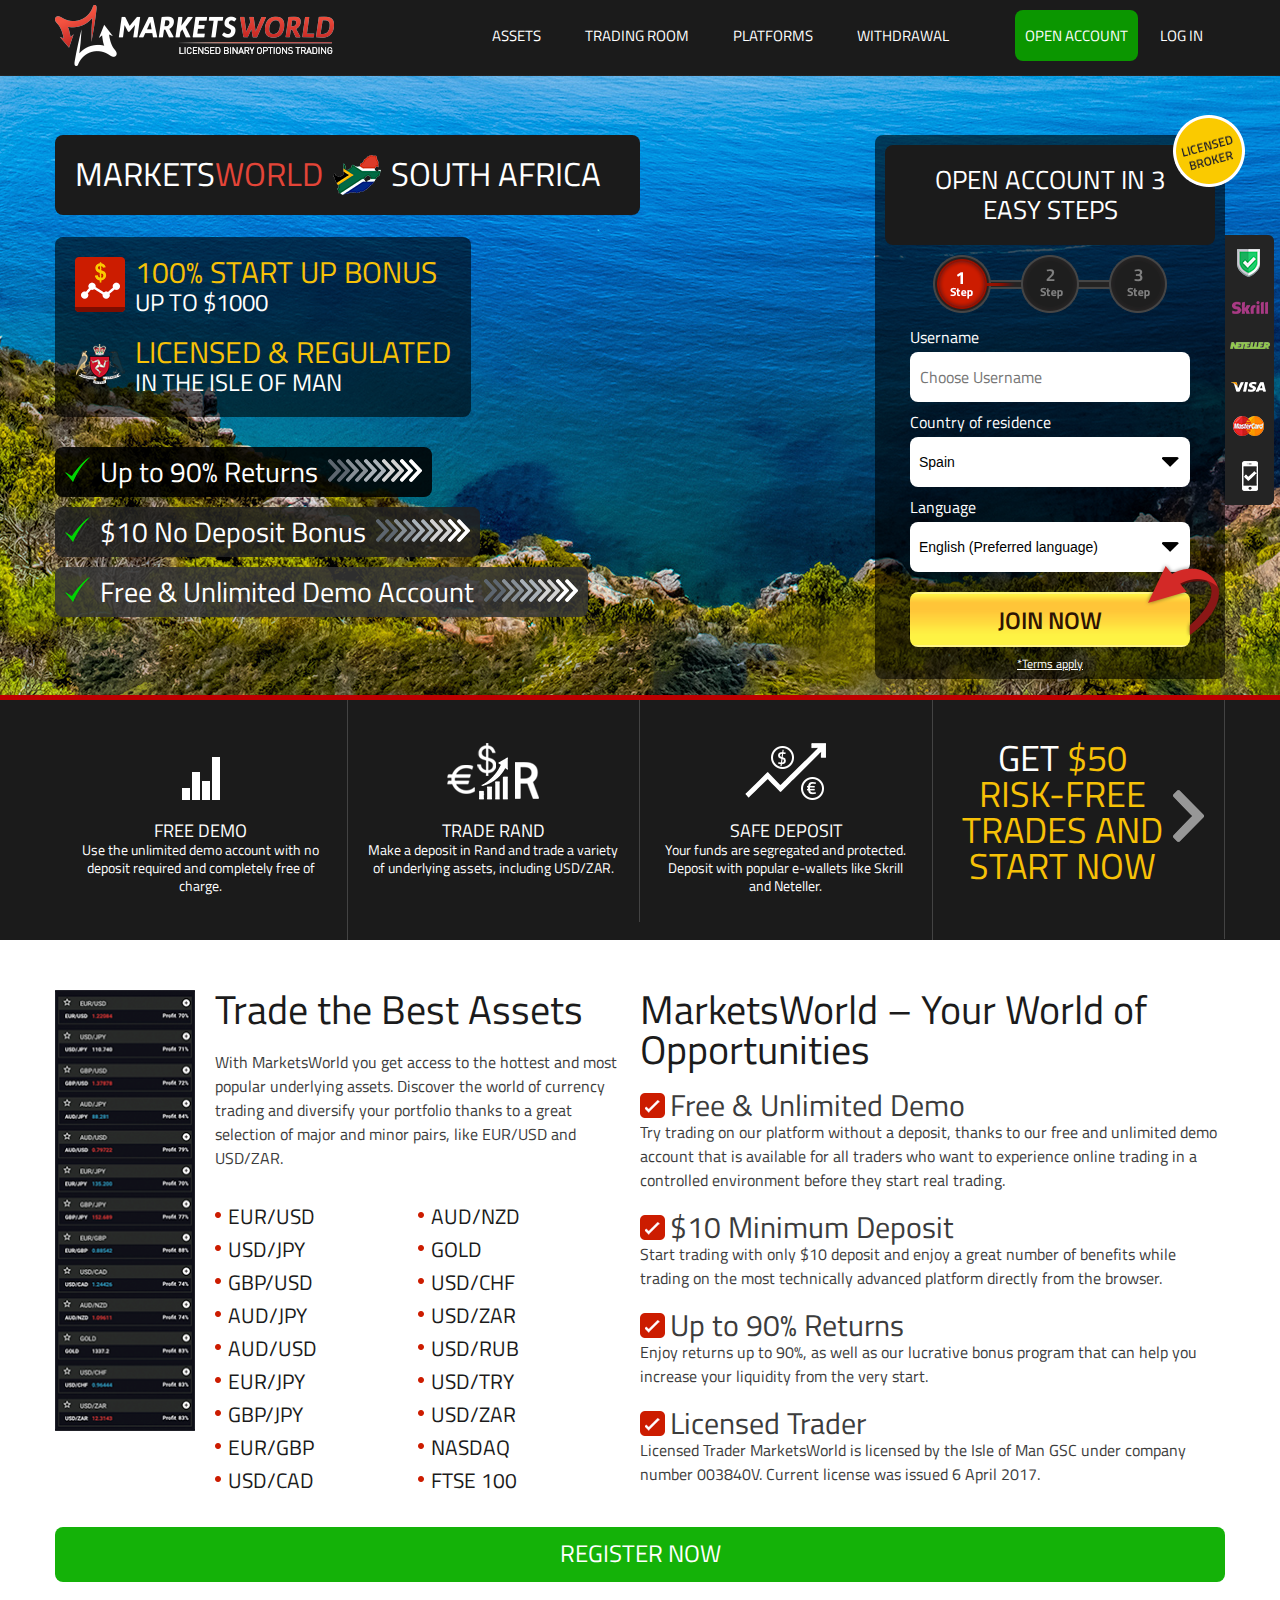
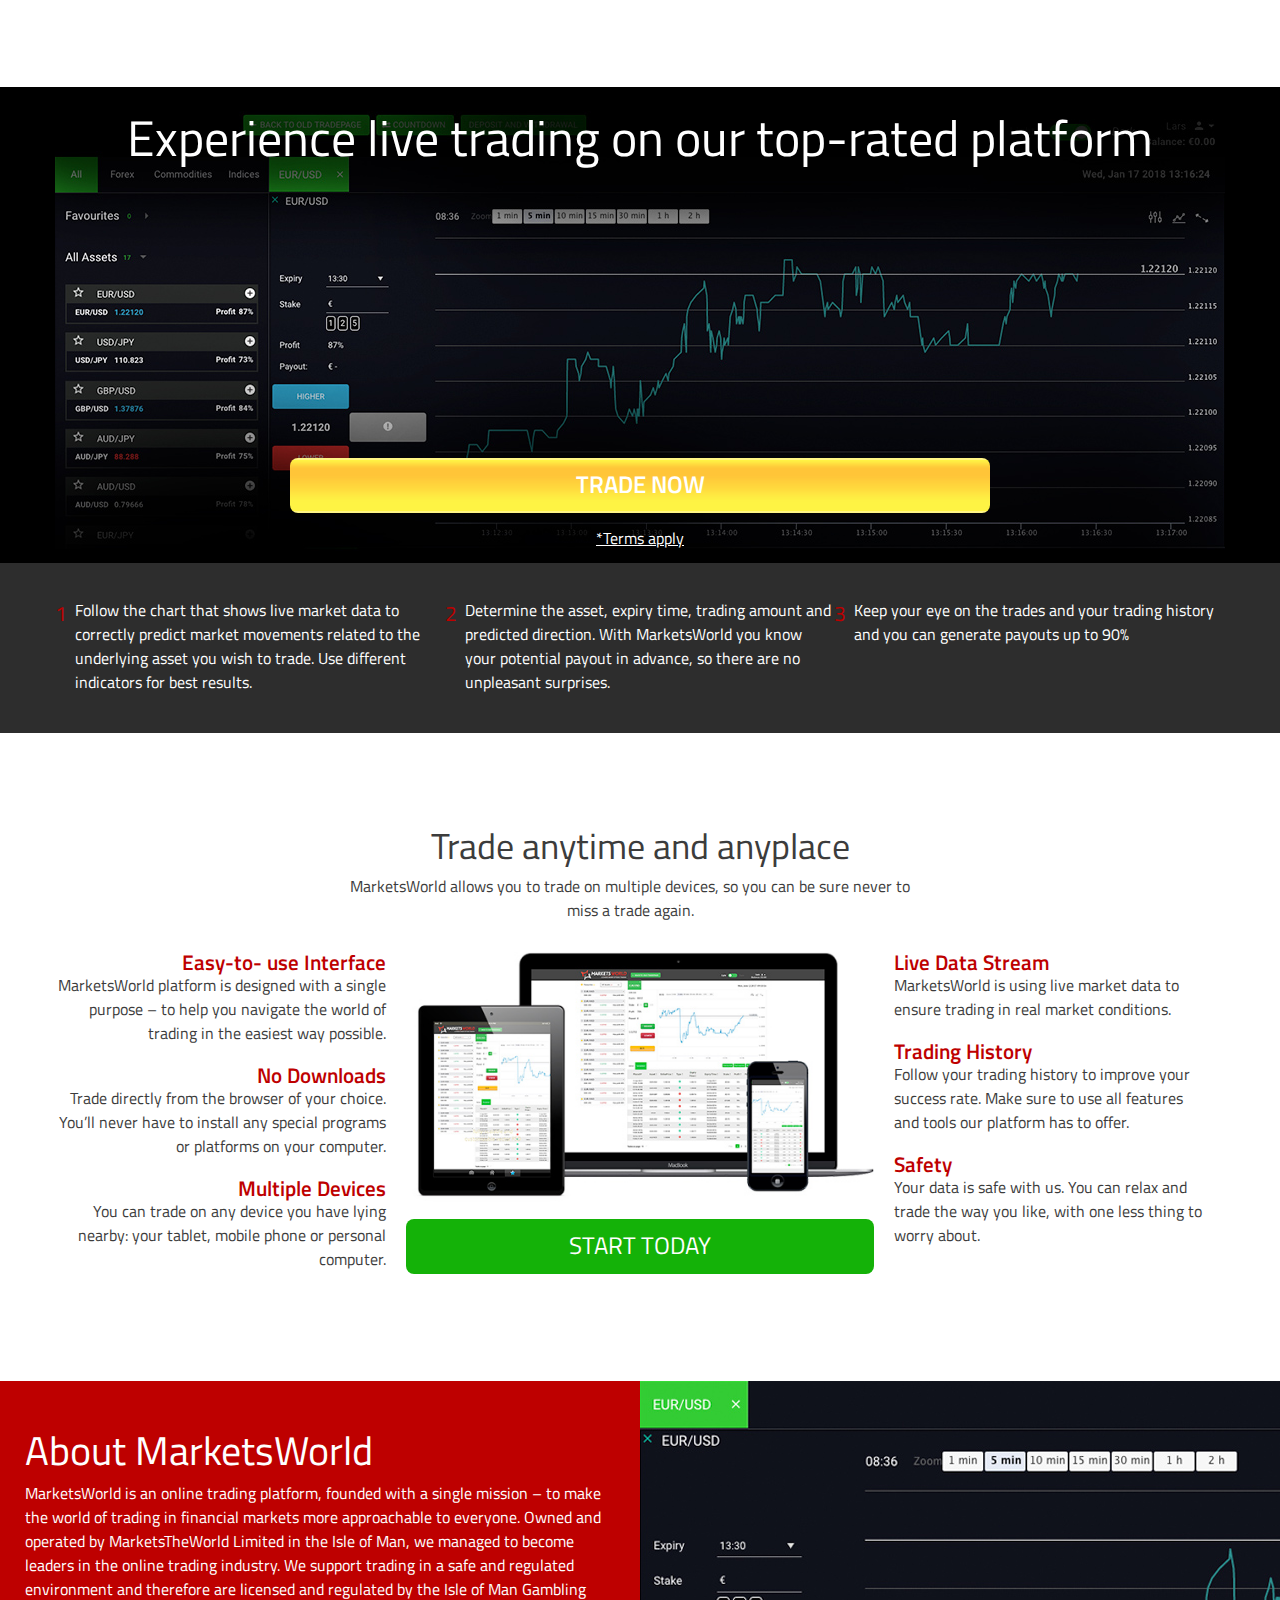
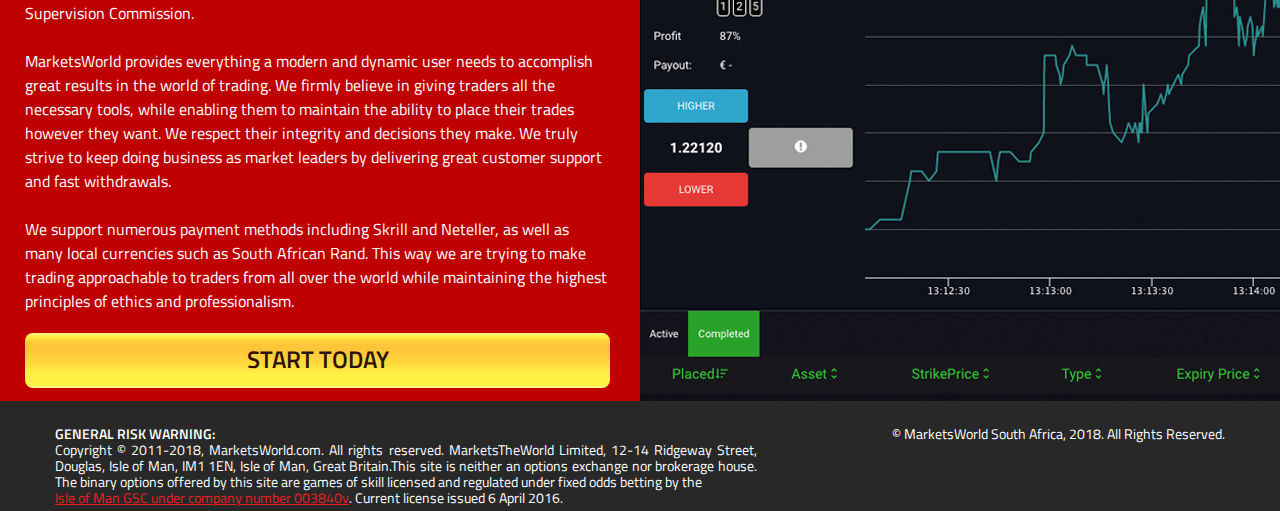
==== commit c27acf2b: "Merge branch 'master' of github.com:kishanBrainium/marketsworld_sa" ====
--- a/index.html
+++ b/index.html
@@ -399,7 +399,7 @@
 
 										<div class="submit-btn"><img src="images/submit-btn-arrow.png" alt="MarketsWorld South Africa"/><input type="button" value="Join Now" class="join_now_1" /></div>
 									</div>
-									<span class="terms"><a href="#">*Terms apply</a></span>
+									<span class="terms"><a href="https://www.marketsworld.com/help/terms-and-conditions/" target="_blank">*Terms apply</a></span>
 								</div>
 								<div class="reg-content reg-step-2 second_part_1">
 									<div class="steps"><img src="images/reg-step-2.png"/></div>
@@ -476,7 +476,7 @@
 										<div id="birthdate_error_message_div_1"></div>
 
 										<div class="submit-btn"><img src="images/submit-btn-arrow.png" alt="MarketsWorld South Africa"/><input type="button" value="Next Step" class="next_step_1" /></div>
-										<span class="terms"><a href="#">*Terms apply</a></span>
+										<span class="terms"><a href="https://www.marketsworld.com/help/terms-and-conditions/" target="_blank">*Terms apply</a></span>
 									</div>
 								</div>
 
@@ -495,7 +495,7 @@
 										<input type="hidden" name="commit" value="Open account">
 										<div class="submit-btn"><img src="images/submit-btn-arrow.png" alt="MarketsWorld South Africa"/><input type="submit" value="Complete Registration" class="complete_reg_1" data-disable-with="Complete Registration" /></div>
 									</div>
-									<span class="terms"><a href="#">*Terms apply</a></span>
+									<span class="terms"><a href="https://www.marketsworld.com/help/terms-and-conditions/" target="_blank">*Terms apply</a></span>
 								</div>
 							</form>
 						</div>					
@@ -523,7 +523,7 @@
 						</li>
 						<li>
 							<img class="four-boxes-arrow" src="images/arrow-grey.png" alt="Marketsworld Indicies"/>
-							Get <span>$50 RISK-FREE TRADES AND START NOW</span>
+							Get <span class="yellow_text">$50 RISK-FREE TRADES AND START NOW</span>
 						</li>
 					</ul>
 				</div>
@@ -586,8 +586,8 @@
 							<div>Enjoy returns up to 90%, as well as our lucrative bonus program that can help you increase your liquidity from the very start.</div>
 						</div>
 						<div class="text">
-							<img src="images/checkmark-red.png" alt="MarketsWorld South Africa"/><span>Licensed Broker</span>
-							<div>Licensed Broker MarketsWorld is licensed by the Isle of Man GSC under company number 003840V. Current license was issued 6 April 2017.</div>
+							<img src="images/checkmark-red.png" alt="MarketsWorld South Africa"/><span>Licensed Trader</span>
+							<div>Licensed Trader MarketsWorld is licensed by the Isle of Man GSC under company number 003840V. Current license was issued 6 April 2017.</div>
 						</div>
 					</div>
 					<div class="button green"><a>Register now</a></div>
@@ -602,7 +602,7 @@
 						<!-- <h3>New and <span>unique trading room</span>,<br> to give you an excellent overview</h3> -->
 						<h3>Experience live trading on our top-rated platform</h3>
 						<div class="button yellow"><a>TRADE NOW</a></div>
-						<span>*Terms apply</span>
+						<span><a href="https://www.marketsworld.com/help/terms-and-conditions/" target="_blank">*Terms apply</a></span>
 					</div>
 				</div>
 				<div class="steps">
@@ -684,9 +684,9 @@
 
 		<footer>
 			<div class="content">
-				<div>
+				<div class="justified_footer">
 					<strong>GENERAL RISK WARNING:</strong>
-					The financial services provided by this website carry a high level of risk and can result in the loss of all your funds. You should never invest money that you cannot afford to lose
+					Copyright © 2011-2018, MarketsWorld.com. All rights reserved. MarketsTheWorld Limited, 12-14 Ridgeway Street, Douglas, Isle of Man, IM1 1EN, Isle of Man, Great Britain.This site is neither an options exchange nor brokerage house. The binary options offered by this site are games of skill licensed and regulated under fixed odds betting by the<br> <a class="red_text" href="https://www.gov.im/categories/business-and-industries/gambling-and-e-gaming/licence-holders/">Isle of Man GSC under company number 003840v</a>. Current license issued 6 April 2016.
 				</div>
 
 				<div>
@@ -706,7 +706,7 @@
 					<!-- SUBHEADERS WITH ICONS -->
 					<div class="subheader">
 						<div>
-							<img src="images/icon-red-1.png" alt="$50 risk free trades for new traders" /><div><span>$50 risk free</span>trades for new traders</div>
+							<img src="images/icon-red-1.png" alt="$50 risk free trades for new traders" /><div><span>$50 risk free trade</span>trades for new traders</div>
 						</div>
 						<div>
 							<img src="images/icon-red-2.png" alt="$50 risk free trades for new traders" /><div><span>Licensed &amp; regulated</span>in the british isles</div>
@@ -718,7 +718,7 @@
 						<ul>
 							<li><img class="checkmark" src="images/checkmark.png" alt="Marketsworld South Africa"/><span>Earn up to 90% Returns</span><img class="arrows" src="images/arrows.png" alt="Marketsworld South Africa"/></li>
 							<li><img class="checkmark" src="images/checkmark.png" alt="Marketsworld South Africa"/><span>up to $1,000 start up bonus</span><img class="arrows" src="images/arrows.png" alt="Marketsworld South Africa"/></li>
-							<li><img class="checkmark" src="images/checkmark.png" alt="Marketsworld South Africa"/><span>$10 Risk Free - No deposit bonus</span><img class="arrows" src="images/arrows.png" alt="Marketsworld South Africa"/></li>
+							<li><img class="checkmark" src="images/checkmark.png" alt="Marketsworld South Africa"/><span>$10 No Deposit Bonus</span><img class="arrows" src="images/arrows.png" alt="Marketsworld South Africa"/></li>
 						</ul>
 					</div>
 				</div>
@@ -1008,7 +1008,7 @@
 
 									<div class="submit-btn"><img src="images/submit-btn-arrow.png" alt="MarketsWorld South Africa"/><input type="button" value="Join Now" class="join_now_2"/></div>
 						
-						<span class="terms"><a href="#">*Terms apply</a></span>
+						<span class="terms"><a href="https://www.marketsworld.com/help/terms-and-conditions/" target="_blank">*Terms apply</a></span>
 					</div>
 					<div class="reg-content reg-step-2 second_part_2">
 						
@@ -1084,7 +1084,7 @@
 							<div id="birthdate_error_message_div_2"></div>
 
 							<div class="submit-btn"><img src="images/submit-btn-arrow.png" alt="MarketsWorld South Africa"/><input type="button" value="Next Step" class="next_step_2" /></div>
-							<span class="terms"><a href="#">*Terms apply</a></span>
+							<span class="terms"><a href="https://www.marketsworld.com/help/terms-and-conditions/" target="_blank">*Terms apply</a></span>
 					</div>
 					<div class="reg-content reg-step-3 third_part_2">
 						
@@ -1102,7 +1102,7 @@
 							<input type="hidden" name="commit" value="Open account">
 							<div class="submit-btn"><img src="images/submit-btn-arrow.png" alt="MarketsWorld South Africa"/><input type="submit" value="Finish registration" class="complete_reg_2" data-disable-with="Finish registration"/></div>
 						</form>
-						<span class="terms"><a href="#">*Terms apply</a></span>
+						<span class="terms"><a href="https://www.marketsworld.com/help/terms-and-conditions/" target="_blank">*Terms apply</a></span>
 					</div>
 					</form>
 				</div>
@@ -1631,6 +1631,24 @@
 			display: none;
 		}
 
+		#ID-tradingroom a
+		{
+			color: white;
+		}
+
+		.yellow_text
+		{
+			color: #f7c107!important;
+		}
+
+		.red_text
+		{
+			color: #ed1f24!important;
+		}
+		.justified_footer
+		{
+			text-align: justify !important;
+		}
 	</style>
 </body>
 </html>--- a/main.css
+++ b/main.css
@@ -465,7 +465,7 @@
 
 
 footer{min-height:110px; height: auto; background:#282828; color:#FFF; clear: both; display: block; font-size:14px; line-height: 16px; padding: 20px 0;}
-footer .content div:first-of-type{float:left; width:30%; text-align: left;}
+footer .content div:first-of-type{float:left; width:60%; text-align: left;}
 footer .content div:last-of-type{float:right; width:30%; text-align: right;}
 footer .content div:first-of-type strong{font-weight: 600; display: block;}
 @media(max-width: 1190px) {
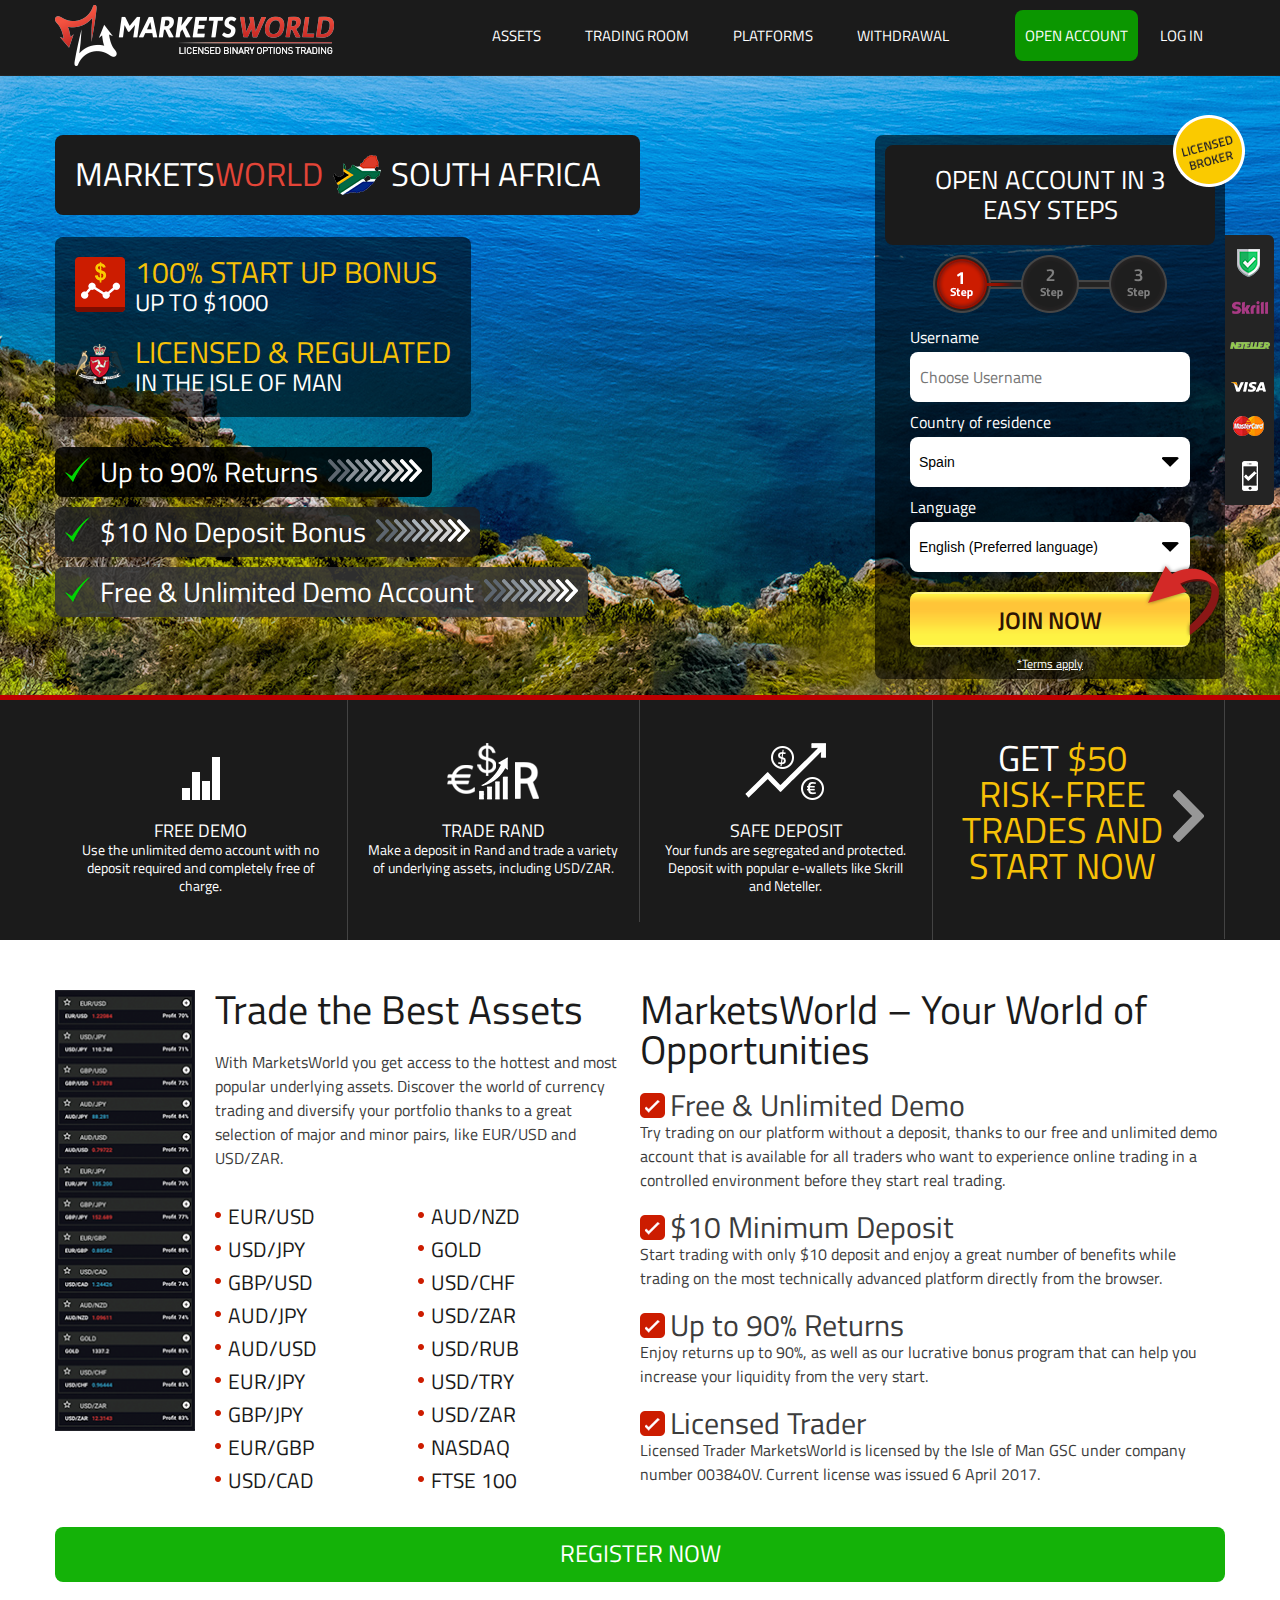
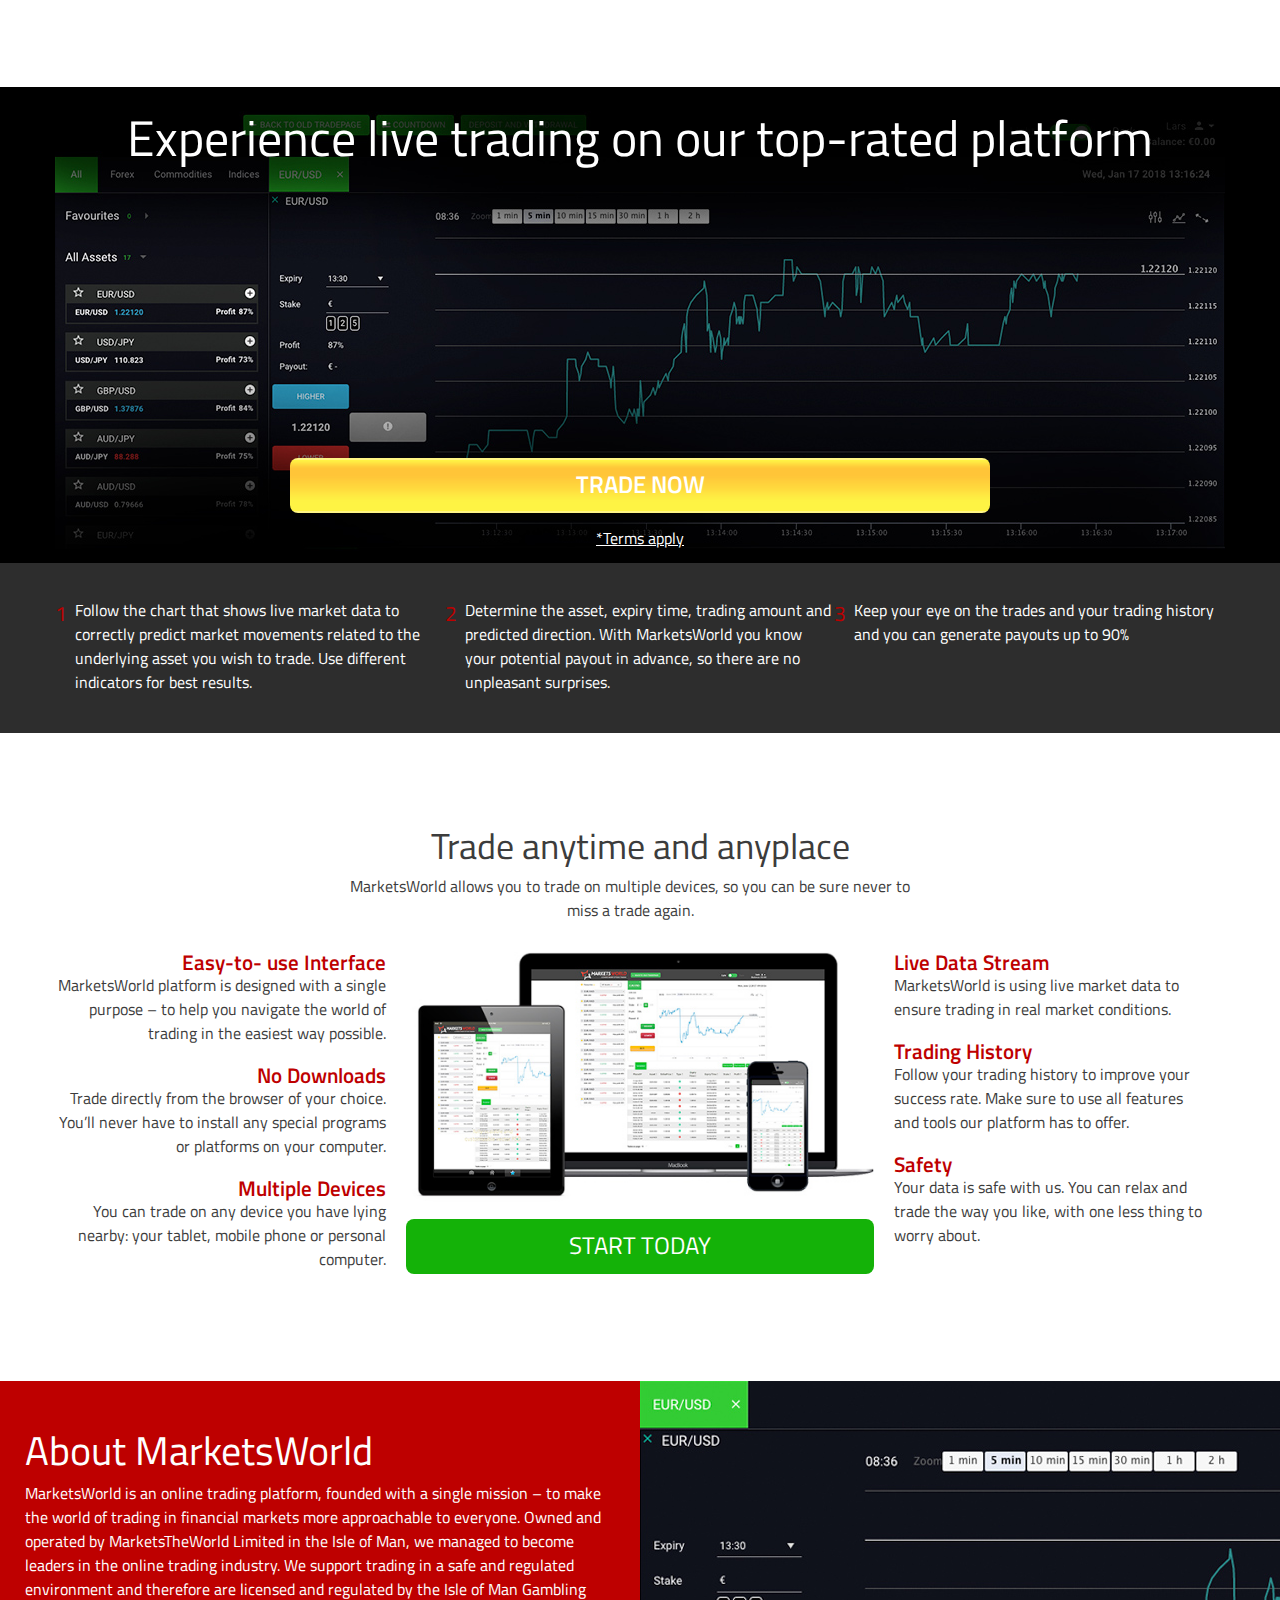
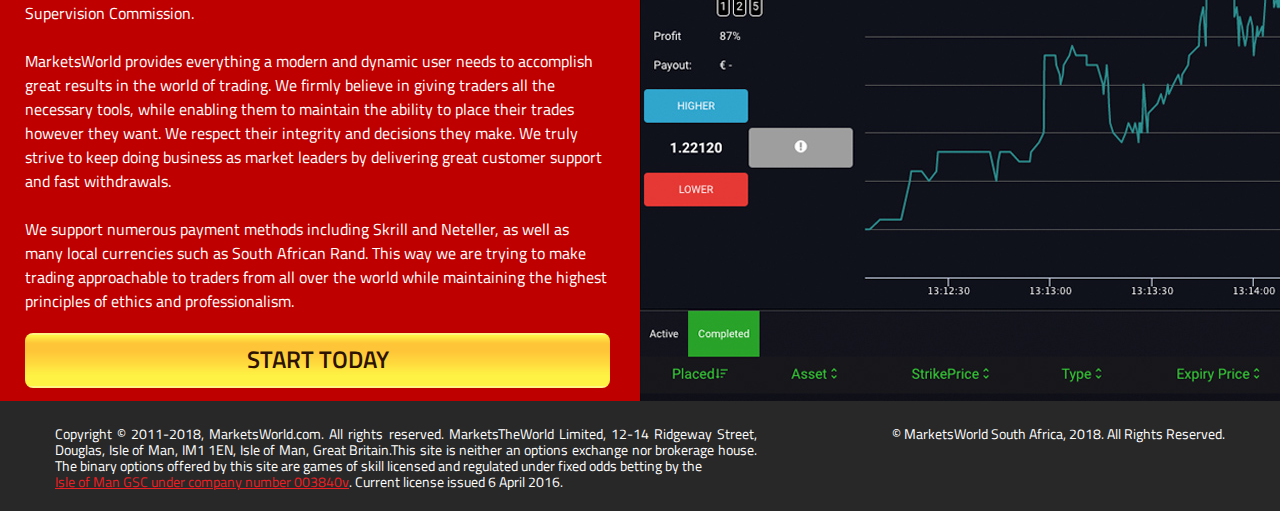
==== commit bf43cde3: "removed general war text" ====
--- a/index.html
+++ b/index.html
@@ -685,7 +685,7 @@
 		<footer>
 			<div class="content">
 				<div class="justified_footer">
-					<strong>GENERAL RISK WARNING:</strong>
+					<!-- <strong>GENERAL RISK WARNING:</strong> -->
 					Copyright © 2011-2018, MarketsWorld.com. All rights reserved. MarketsTheWorld Limited, 12-14 Ridgeway Street, Douglas, Isle of Man, IM1 1EN, Isle of Man, Great Britain.This site is neither an options exchange nor brokerage house. The binary options offered by this site are games of skill licensed and regulated under fixed odds betting by the<br> <a class="red_text" href="https://www.gov.im/categories/business-and-industries/gambling-and-e-gaming/licence-holders/">Isle of Man GSC under company number 003840v</a>. Current license issued 6 April 2016.
 				</div>
 
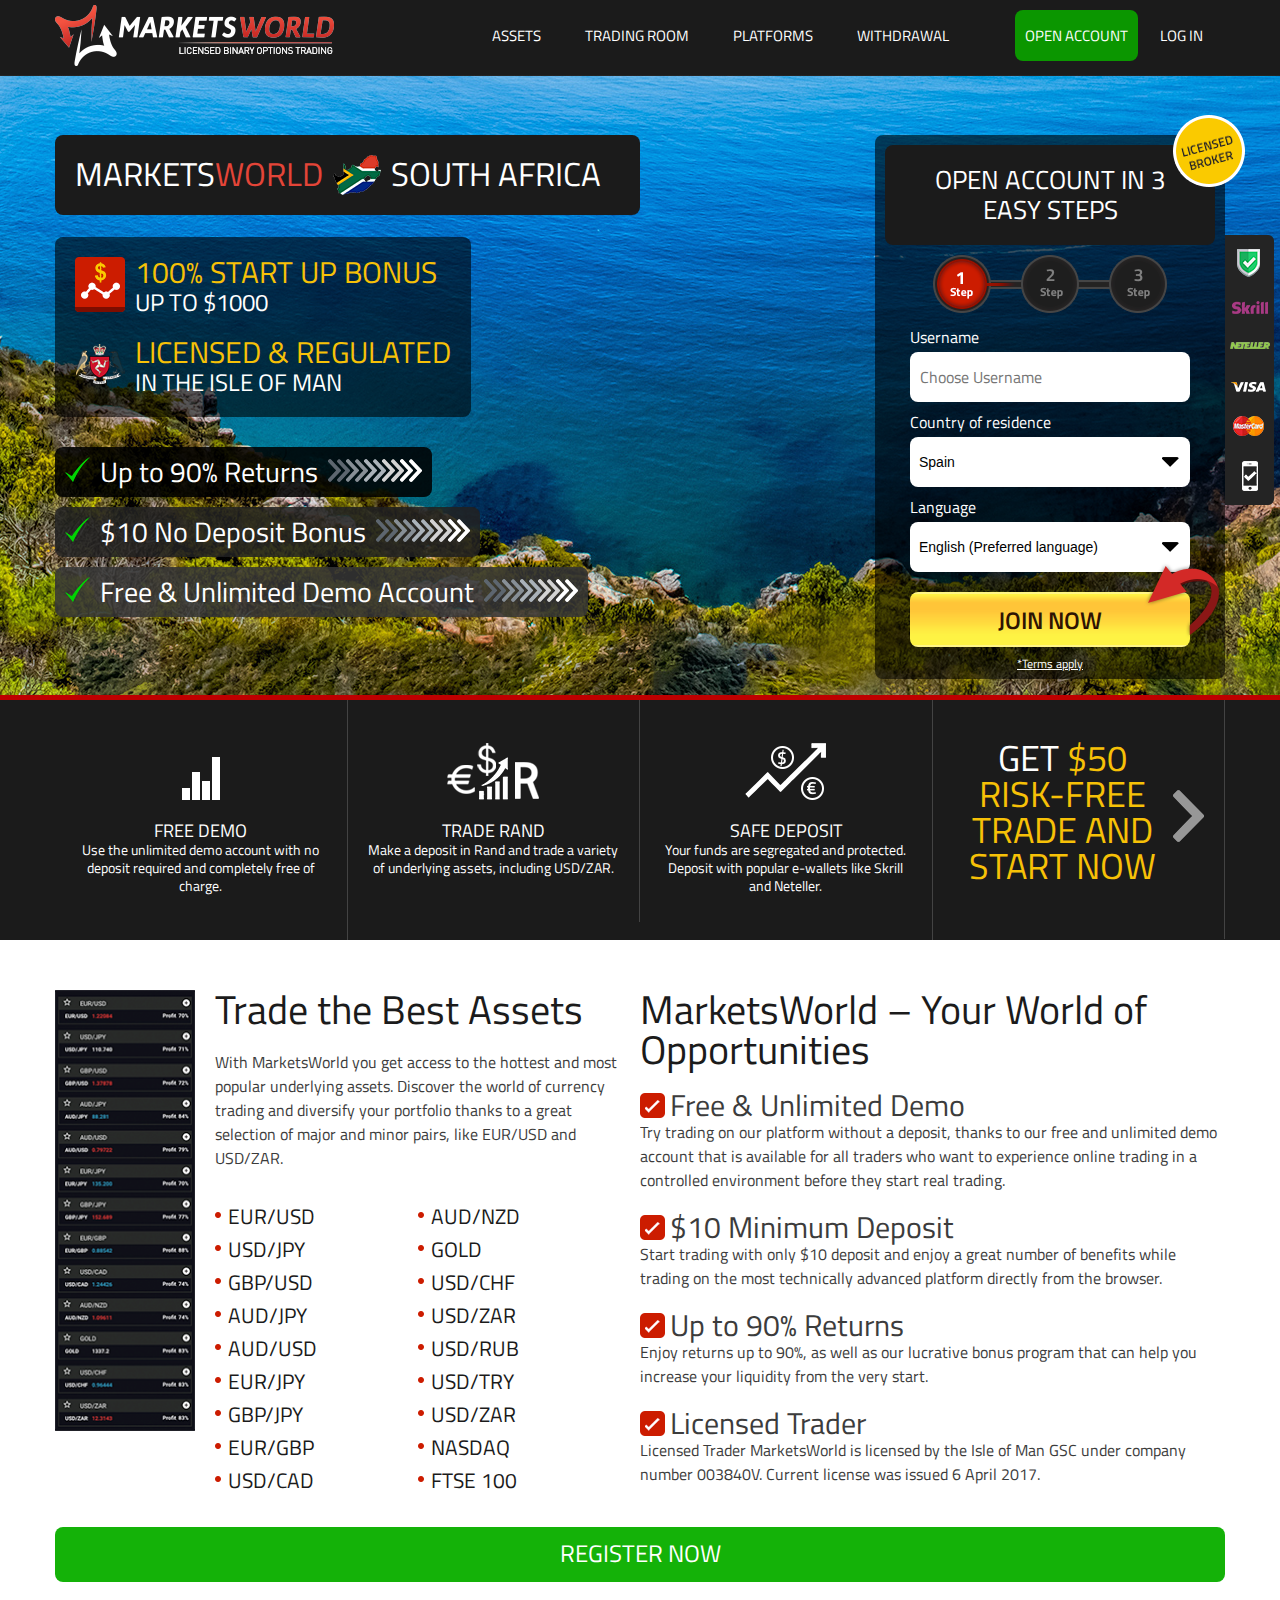
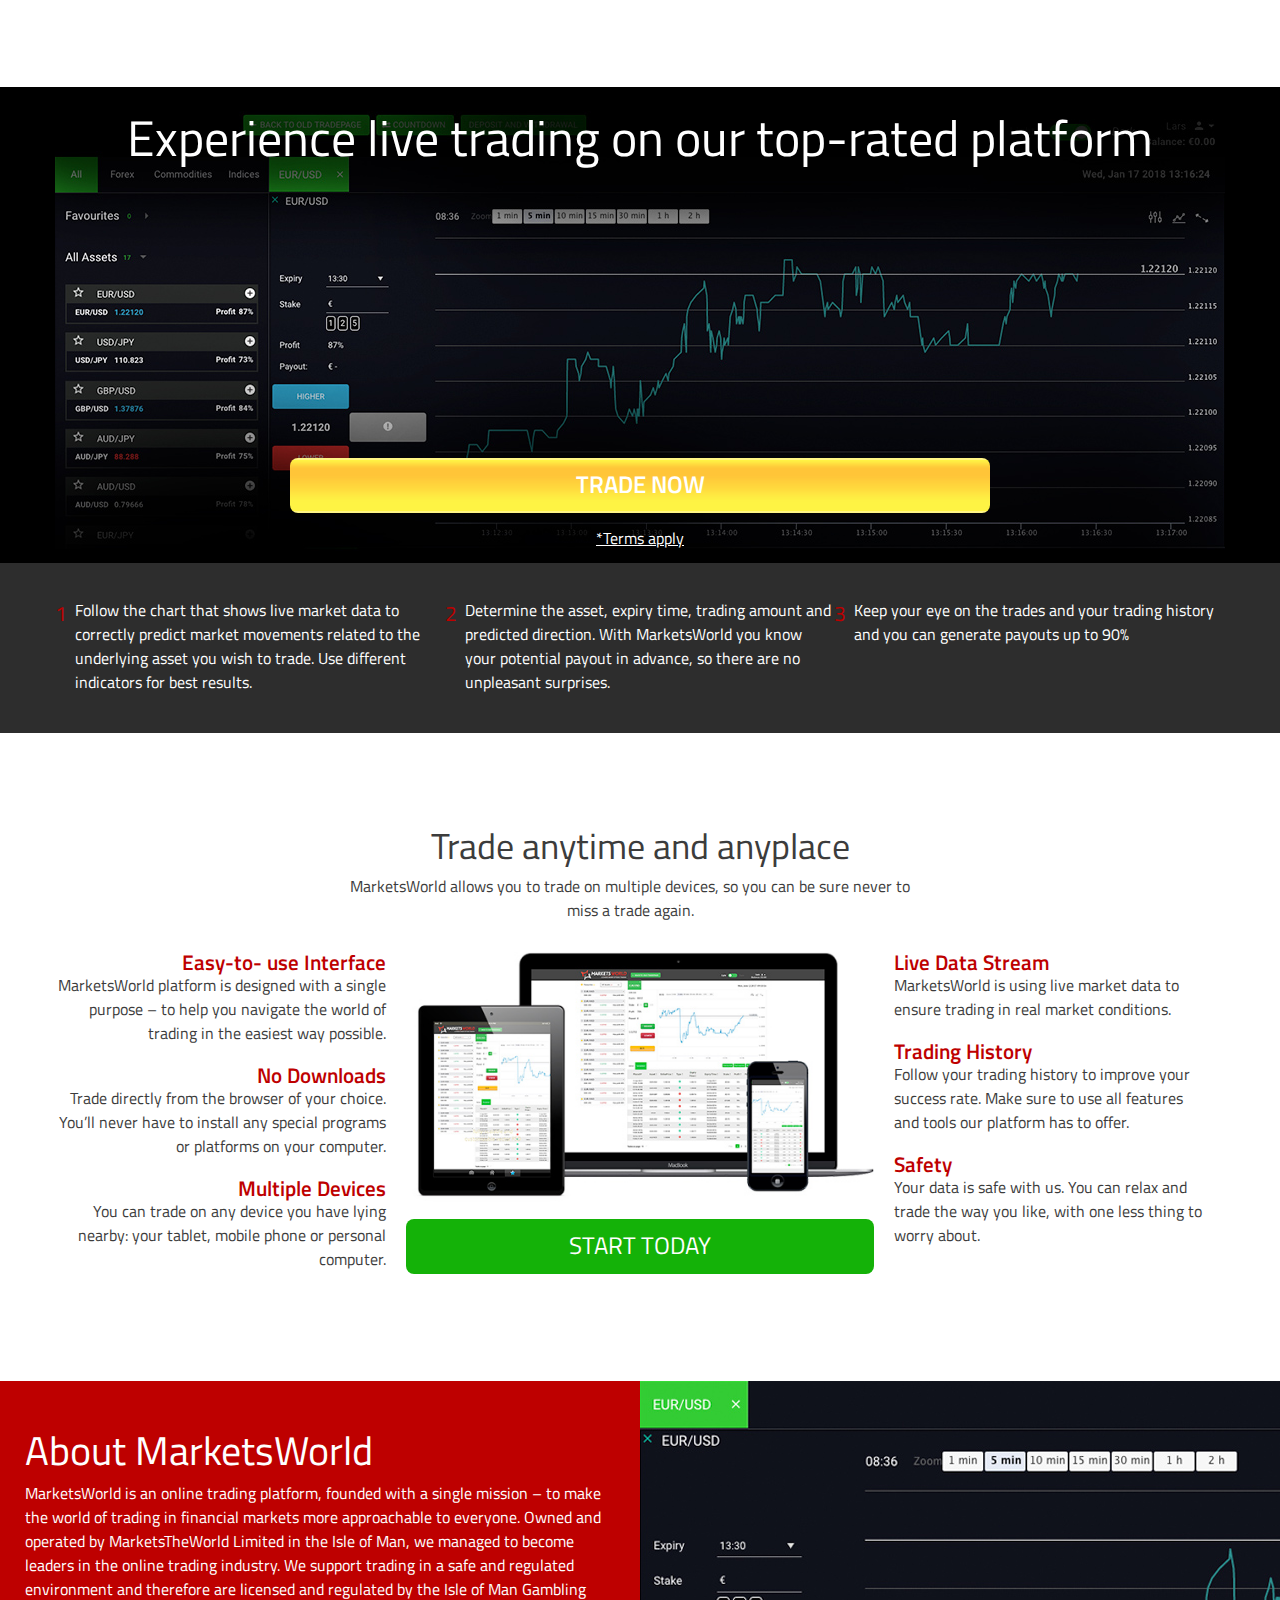
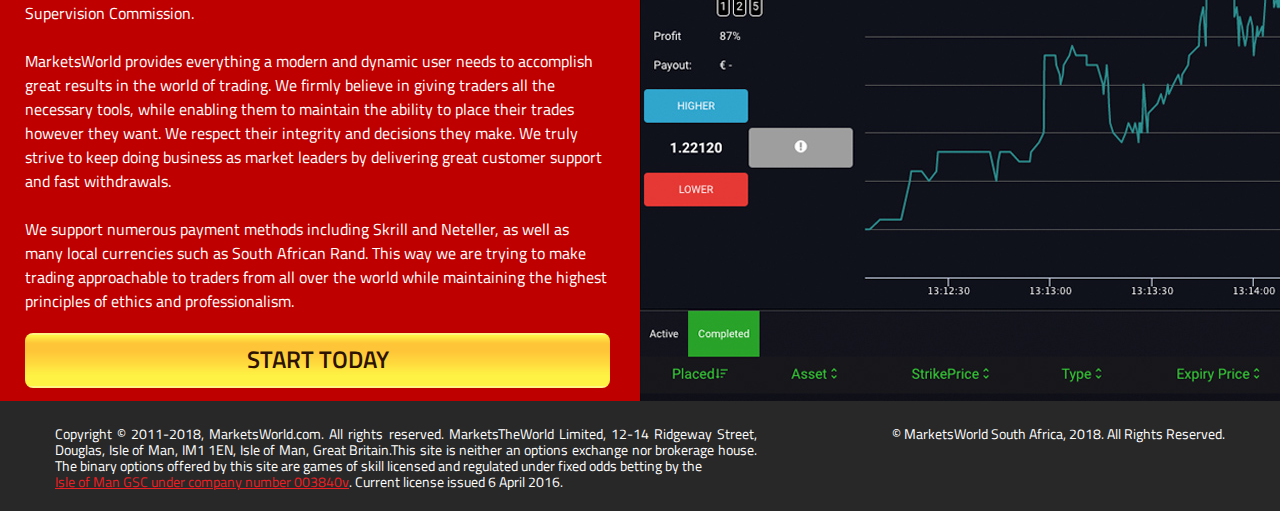
==== commit 1da1dfe4: "changed image from popup & test from the page" ====
--- a/index.html
+++ b/index.html
@@ -523,7 +523,7 @@
 						</li>
 						<li>
 							<img class="four-boxes-arrow" src="images/arrow-grey.png" alt="Marketsworld Indicies"/>
-							Get <span class="yellow_text">$50 RISK-FREE TRADES AND START NOW</span>
+							Get <span class="yellow_text">$50 RISK-FREE TRADE AND START NOW</span>
 						</li>
 					</ul>
 				</div>
@@ -709,7 +709,7 @@
 							<img src="images/icon-red-1.png" alt="$50 risk free trades for new traders" /><div><span>$50 risk free trade</span>trades for new traders</div>
 						</div>
 						<div>
-							<img src="images/icon-red-2.png" alt="$50 risk free trades for new traders" /><div><span>Licensed &amp; regulated</span>in the british isles</div>
+							<img src="images/iom.png" alt="$50 risk free trades for new traders" /><div><span>Licensed &amp; regulated</span>in the british isles</div>
 						</div>
 					</div>
 
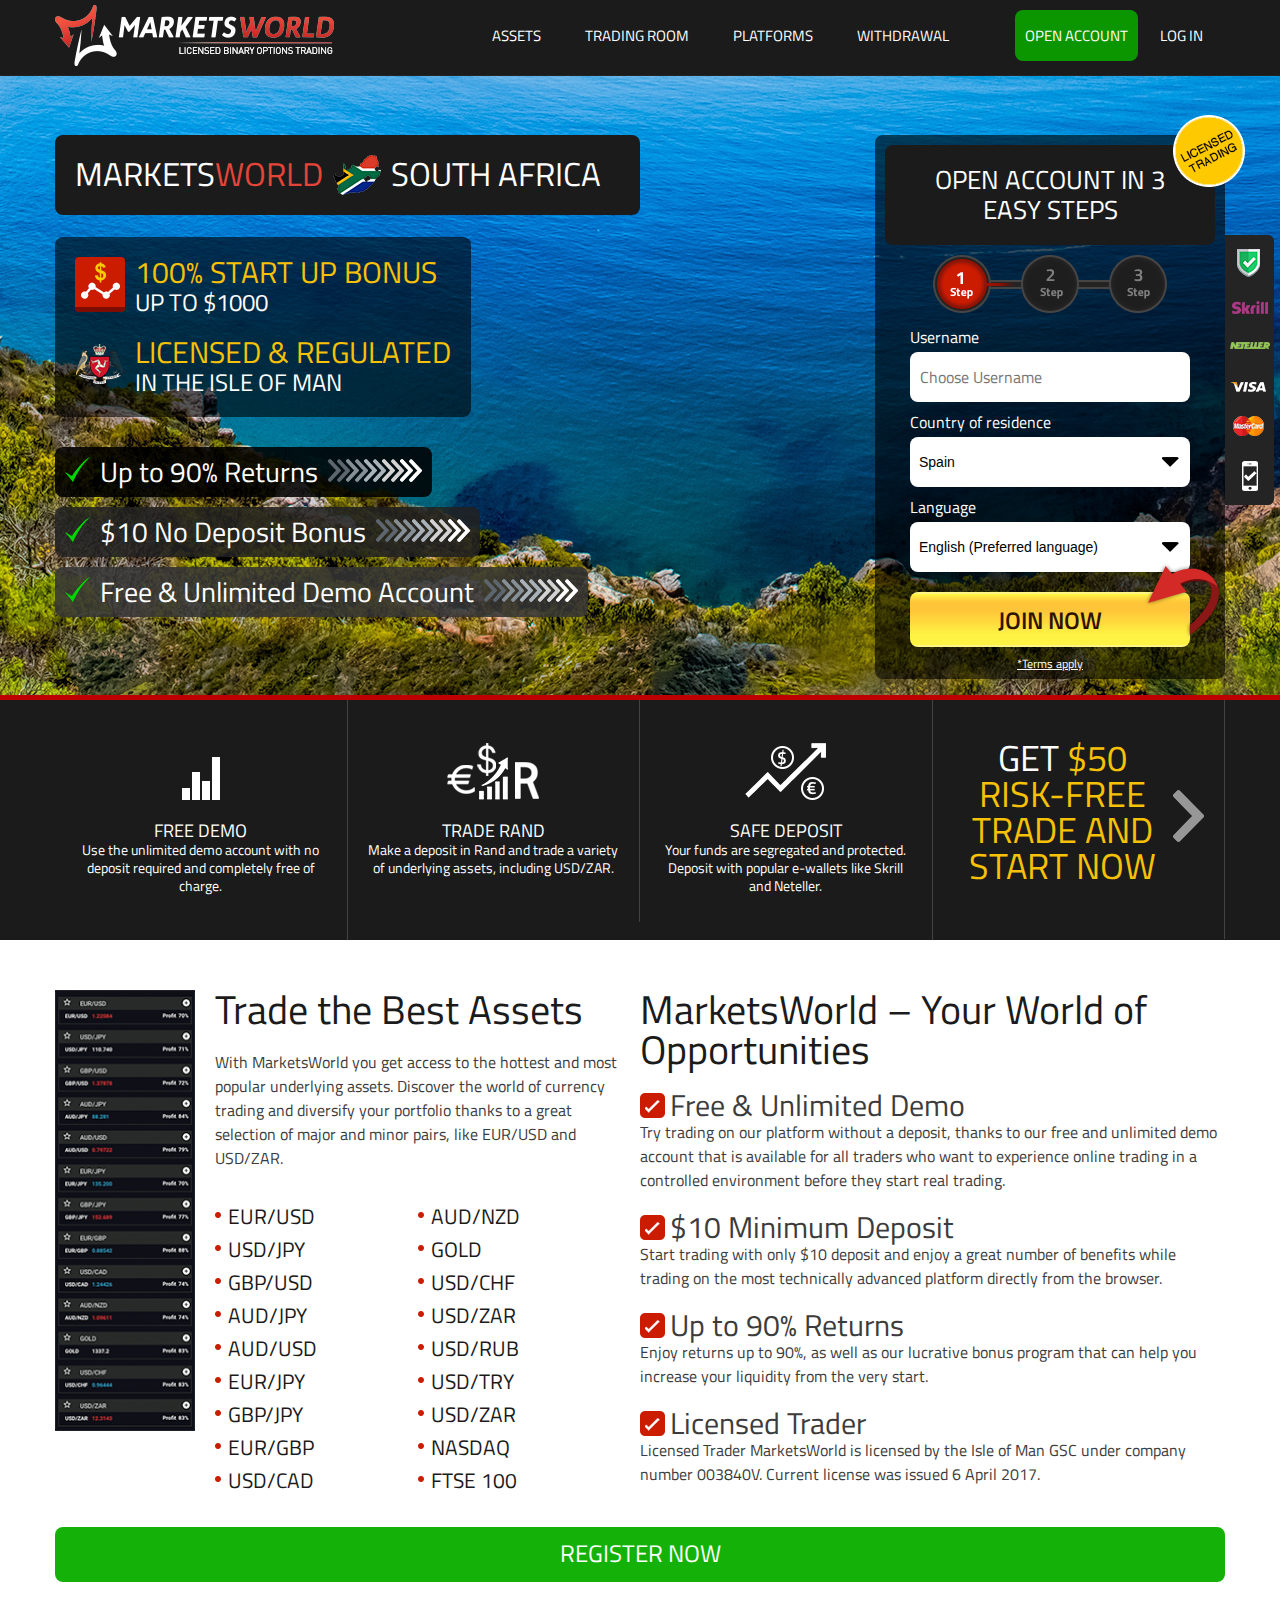
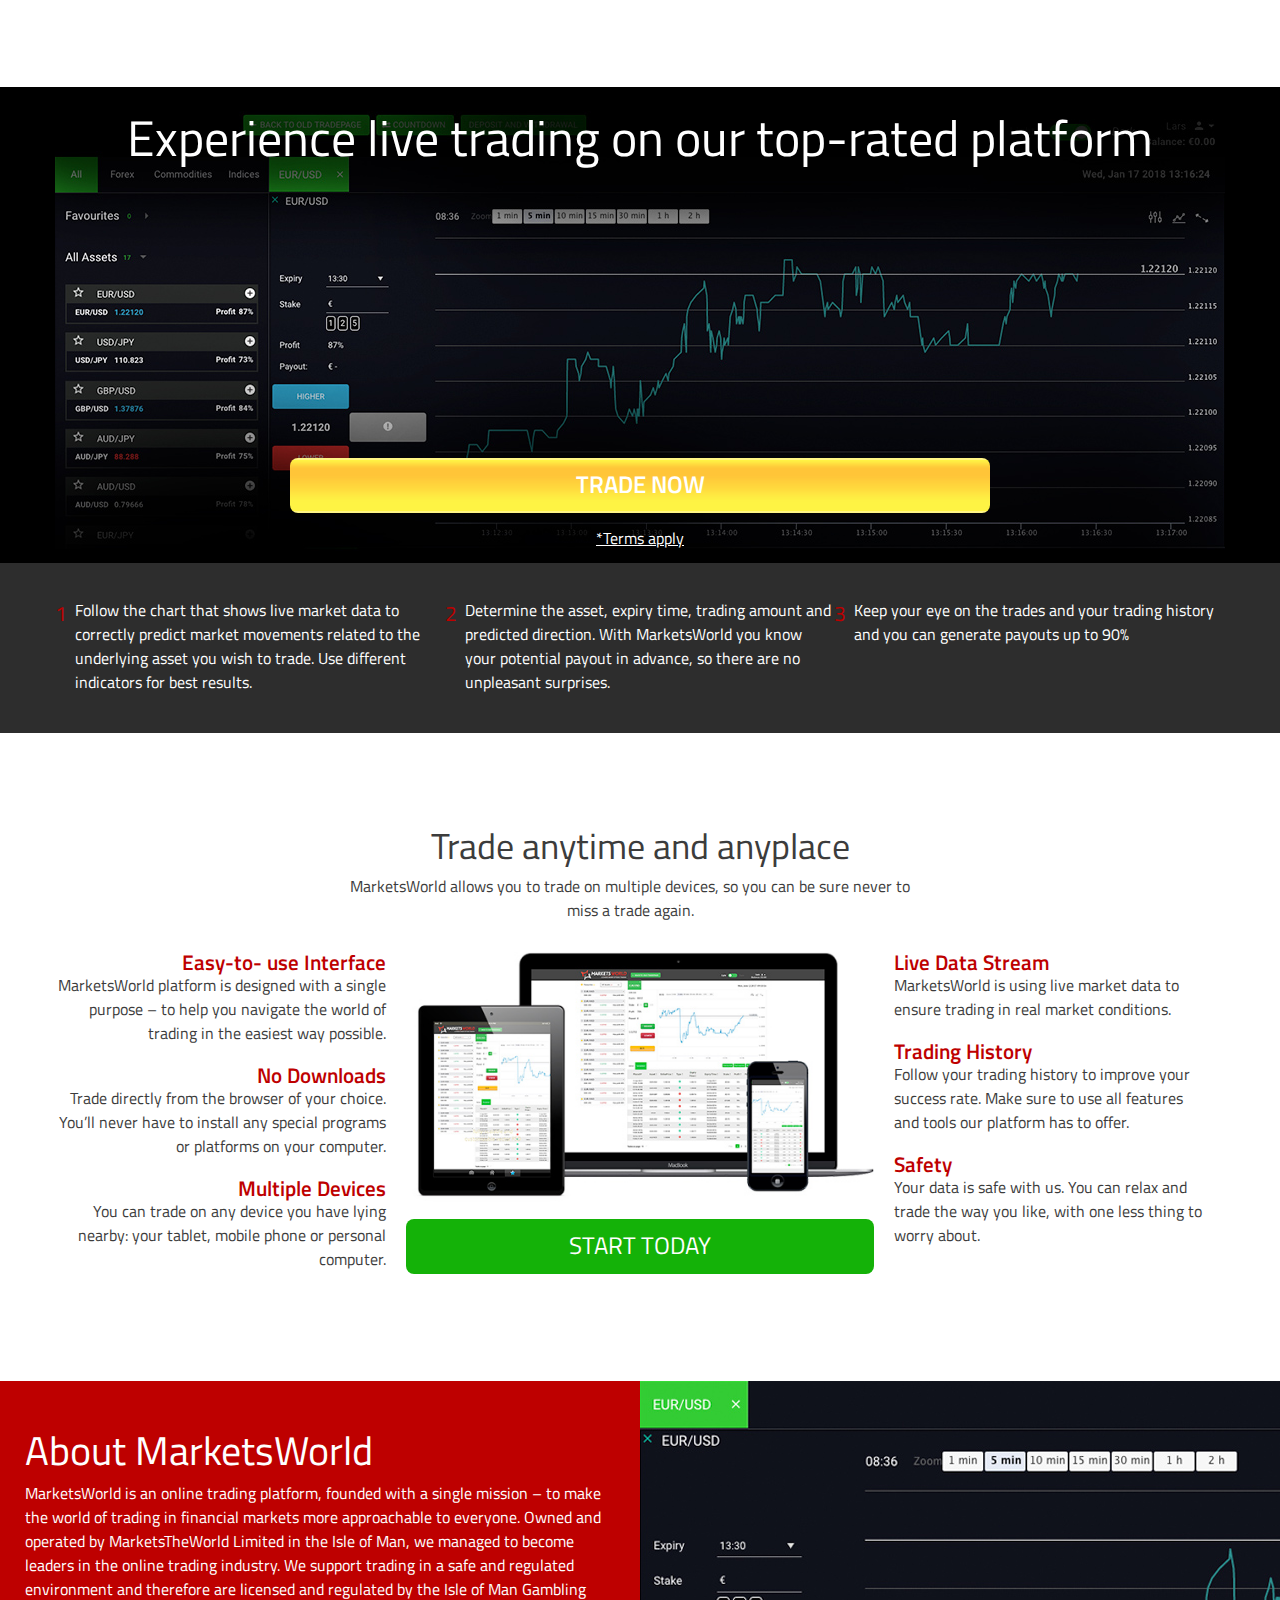
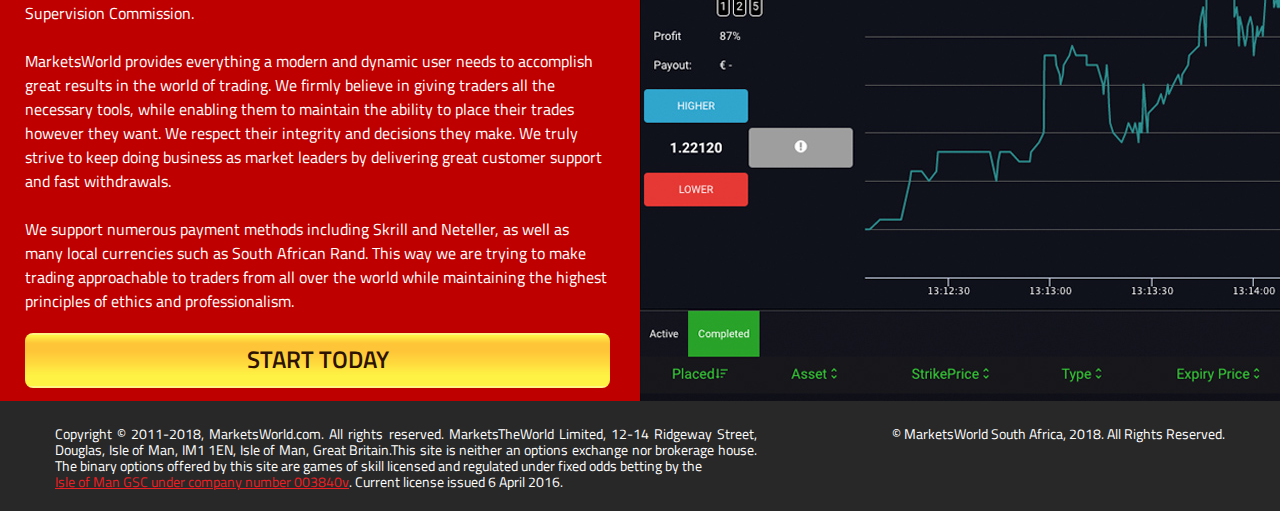
==== commit 86ac9e5c: "added license trader image" ====
--- a/index.html
+++ b/index.html
@@ -6,7 +6,9 @@
 	<meta name="description" content="MarketsWorld South Africa">
 	<meta http-equiv="Content-Language" content="en" /> 
 	<meta http-equiv="X-UA-Compatible" content="IE=edge">
-	<meta name="viewport" content="width=device-width, initial-scale=0.768, maximum-scale=0.768" />
+	<!-- <meta name="viewport" content="width=device-width, initial-scale=0.768, maximum-scale=0.768" /> -->
+    <meta name="viewport" content="width=device-width, initial-scale=1.0">
+
 	<meta http-equiv="Content-Language" content="da" /> 
 	<link rel="alternate" href="https://www.marketsworld.co.za/"/>
 	<link rel="shortcut icon" href="images/favicon.ico" type="image/x-icon">
@@ -120,7 +122,7 @@
 						<div class="reg-box">						
 							<div class="reg-header"><span>OPEN ACCOUNT IN 3 EASY STEPS</span></div>
 							<div class="reg-icons"><img src="images/reg-icons.png" alt="Register with Marketsworld South Africa"/></div>
-							<div class="splash-licensed"><img src="images/licensed-broker.png" alt="MarketsWorld Licensed Broker"/></div>
+							<div class="splash-licensed"><img src="images/licensed-trading.png" alt="MarketsWorld Licensed Broker"/></div>
 							<form name="registration_1" id="registration_one" class="registration_1" action="https://www.marketsworld.com/users" method="post">
 								<input type="hidden" name="mw_sa_form" value="true">
 								<div class="reg-content reg-step-1 first_part_1">
@@ -717,8 +719,8 @@
 					<div class="bulletpoints">
 						<ul>
 							<li><img class="checkmark" src="images/checkmark.png" alt="Marketsworld South Africa"/><span>Earn up to 90% Returns</span><img class="arrows" src="images/arrows.png" alt="Marketsworld South Africa"/></li>
+							<li><img class="checkmark" src="images/checkmark.png" alt="Marketsworld South Africa"/><span>$10 No Deposit Bonus</span><img class="arrows" src="images/arrows.png" alt="Marketsworld South Africa"/></li>
 							<li><img class="checkmark" src="images/checkmark.png" alt="Marketsworld South Africa"/><span>up to $1,000 start up bonus</span><img class="arrows" src="images/arrows.png" alt="Marketsworld South Africa"/></li>
-							<li><img class="checkmark" src="images/checkmark.png" alt="Marketsworld South Africa"/><span>$10 No Deposit Bonus</span><img class="arrows" src="images/arrows.png" alt="Marketsworld South Africa"/></li>
 						</ul>
 					</div>
 				</div>
